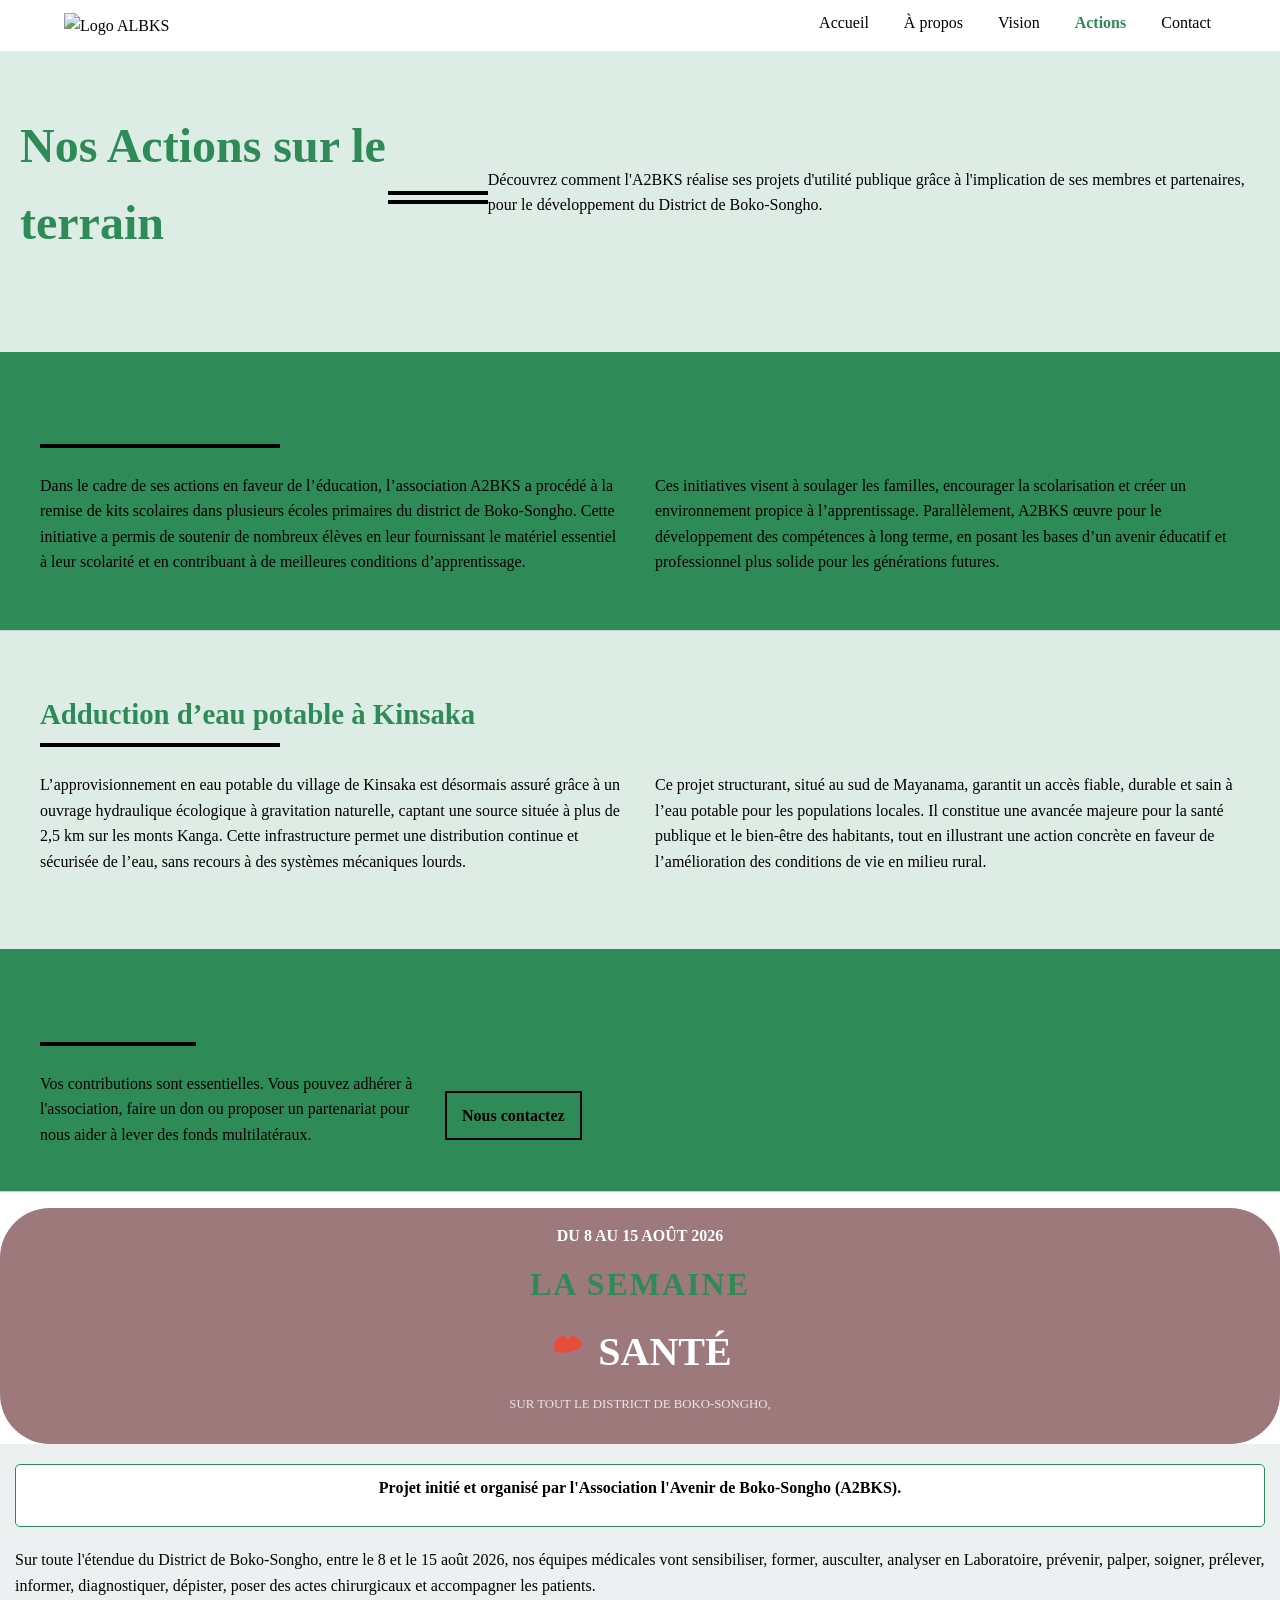
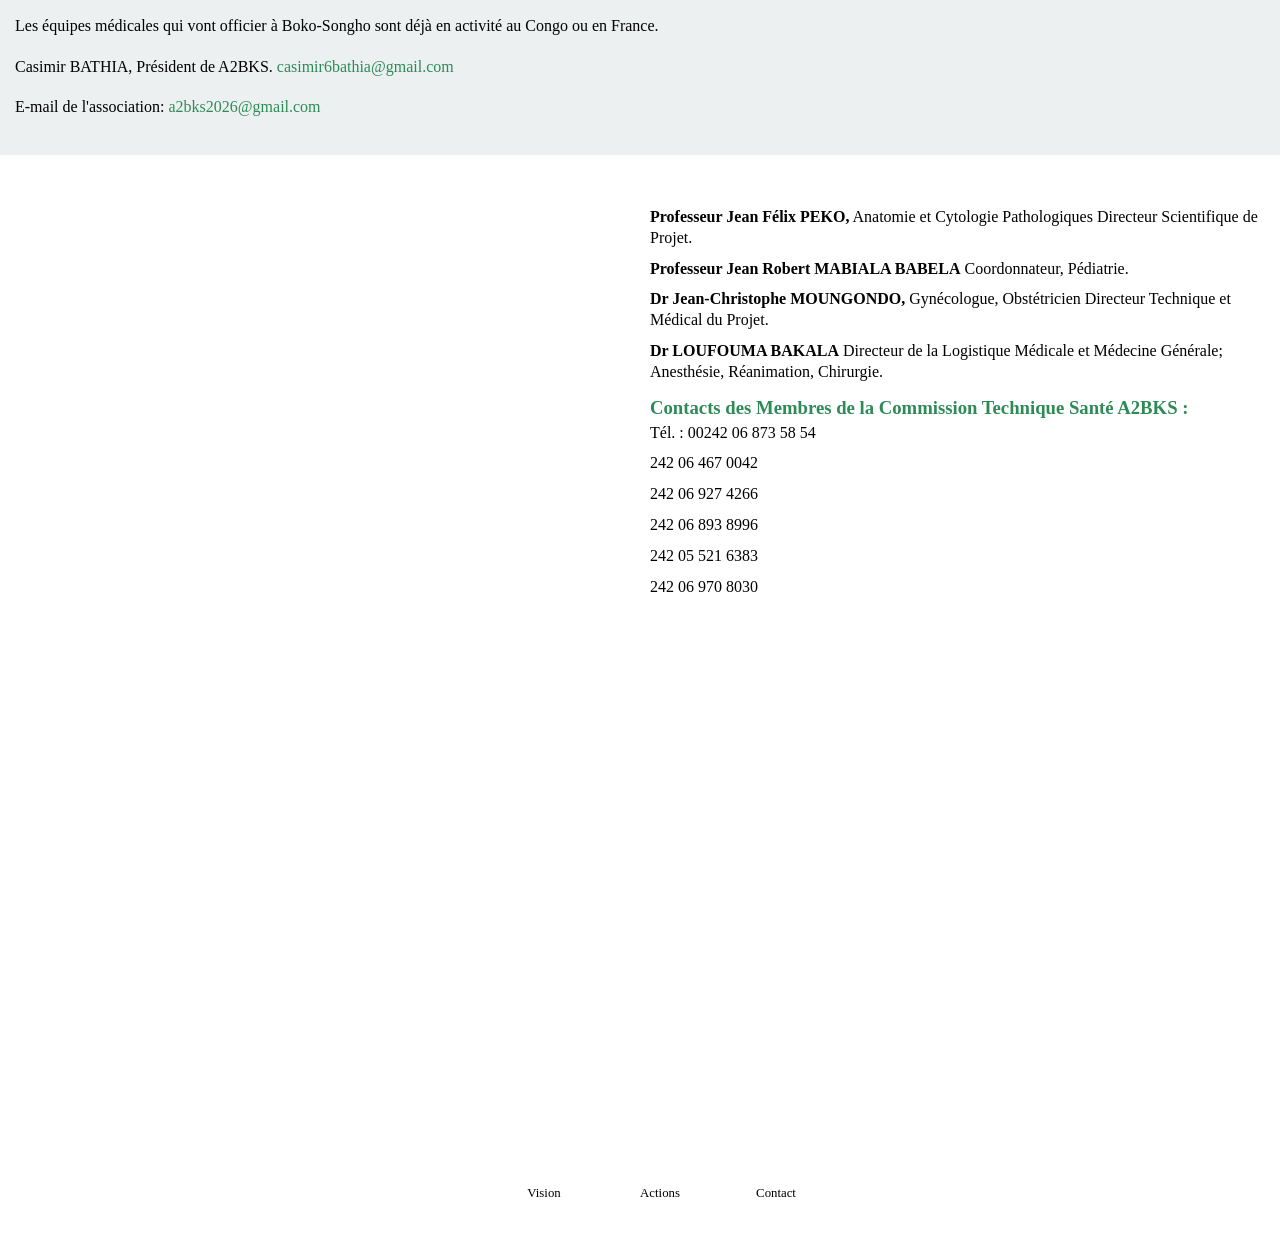
==== action.html @ 1922b2af "Add files via upload" ====
<!DOCTYPE html>
<html lang="fr">
<head>
    <meta charset="UTF-8">
    <title>Bureau ALBKS en ligne</title>
    <link rel="stylesheet" href="stile.css">
    <script src="script/script.js"></script>
    <meta name="viewport" content="width=device-width, initial-scale=1.0">
   
</head>
<body class="body2">

<header>
    <div class="logo">
        <img src="image/logo-albks.png" alt="Logo ALBKS">
    </div>

    <!-- Bouton Burger (visible uniquement sur mobile) -->
    <div class="burger" id="burger">
        <span></span>
        <span></span>
        <span></span>
    </div>

<nav id="nav-menu">
    <ul>
        <li><a href="index.html" >Accueil</a></li>
        <li><a href="apropos.html">À propos</a></li>
        <li><a href="vision.html">Vision</a></li>
        <li  class="current"><a href="action.html">Actions</a></li>
        <li><a href="contact.html">Contact</a></li>
    </ul>
</nav>
</header>















<main>
    <!-- Section d'introduction -->
    <section class="action-page-intro">
        <div class="intro-banner-yellow">
            <div class="banner-content">
                <h1>Nos Actions sur le terrain</h1>
                <div class="intro-design-lines">
                    <div class="line-top-intro"></div>
                    <div class="line-bottom-intro"></div>
                </div>
                <p>Découvrez comment l'A2BKS réalise ses projets d'utilité publique grâce à l'implication de ses membres et partenaires, pour le développement du District de Boko-Songho.</p>
            </div>
        </div>
    </section>

    <!-- Sections Thématiques -->
    <section class="action-section-bg-yellow">
        <div class="content-layout">
            <div class="main-text-area">
                <h3>Éducation & Soutien scolaire<span class="title-underline"></span></h3>
                <p>Dans le cadre de ses actions en faveur de l’éducation, l’association A2BKS a procédé à la remise de kits scolaires dans plusieurs écoles primaires du district de Boko-Songho. Cette initiative a permis de soutenir de nombreux élèves en leur fournissant le matériel essentiel à leur scolarité et en contribuant à de meilleures conditions d’apprentissage.</p>
                <p>Ces initiatives visent à soulager les familles, encourager la scolarisation et créer un environnement propice à l’apprentissage. Parallèlement, A2BKS œuvre pour le développement des compétences à long terme, en posant les bases d’un avenir éducatif et professionnel plus solide pour les générations futures.</p>
            </div>

        </div>
    </section>
    
    <section class="action-section-bg-yellow1">
        <div class="content-layout">
            <div class="main-text-area">
                <h3>Adduction d’eau potable à Kinsaka<span class="title-underline"></span></h3>
                <p>L’approvisionnement en eau potable du village de Kinsaka est désormais assuré grâce à un ouvrage hydraulique écologique à gravitation naturelle, captant une source située à plus de 2,5 km sur les monts Kanga. Cette infrastructure permet une distribution continue et sécurisée de l’eau, sans recours à des systèmes mécaniques lourds.</p>
                <p>Ce projet structurant, situé au sud de Mayanama, garantit un accès fiable, durable et sain à l’eau potable pour les populations locales. Il constitue une avancée majeure pour la santé publique et le bien-être des habitants, tout en illustrant une action concrète en faveur de l’amélioration des conditions de vie en milieu rural.</p>
            </div>

        </div>
    </section>

    <!-- Section Appel à l'action -->
    <section class="action-section-bg-yellow call-to-action-section">
        <div class="content-layout">
            <div class="main-text-area">
                <h3>Contribuez à la Renaissance de Boko-Songho<span class="title-underline"></span></h3>
                <p>Vos contributions sont essentielles. Vous pouvez adhérer à l'association, faire un don ou proposer un partenariat pour nous aider à lever des fonds multilatéraux.</p>
                <a href="contact.html" class="action-button">Nous contactez</a>
            </div>
            <div class="aside_visuals">
                <!-- Espace visuel vide ou une image d'appel -->
            </div>
        </div>
    </section>

</main>




<div class="flyer-header">
    <div class="header-date">DU 8 AU 15 AOÛT 2026</div>
    <h1>LA SEMAINE</h1>
    <div class="title-wrapper">
        <svg viewBox="0 0 100 100" class="heart-icon">
            <!-- Simple SVG pour le cœur rouge stylisé -->
            <path d="M50,20 Q60,0 80,20 T50,50 T20,20 Q40,0 50,20Z" fill="#e74c3c""")/>>
        </svg>
        <span>SANTÉ</span>
    </div>
    <p class="subtitle">SUR TOUT LE DISTRICT DE BOKO-SONGHO,</p>
</div>

    <section class="flyer-intro">
        <div class="intro-box">
            <p><strong>Projet initié et organisé par l'Association l'Avenir de Boko-Songho (A2BKS).</strong></p>
        </div>
        <p>Sur toute l'étendue du District de Boko-Songho, entre le 8 et le 15 août 2026, nos équipes médicales vont sensibiliser, former, ausculter, analyser en Laboratoire, prévenir, palper, soigner, prélever, informer, diagnostiquer, dépister, poser des actes chirurgicaux et accompagner les patients.</p>
        <p>Les équipes médicales qui vont officier à Boko-Songho sont déjà en activité au Congo ou en France.</p>
        <p>Casimir BATHIA, Président de A2BKS. <a href="mailto:casimir6bathia@gmail.com">casimir6bathia@gmail.com</a></p>
        <p>E-mail de l'association: <a href="mailto:a2bks2026@gmail.com">a2bks2026@gmail.com</a></p>
    </section>

    <div class="flyer-grid">
        <div class="flyer-image-placeholder">
             <!-- Placeholder pour l'image rocheuse, vous pouvez la remplacer par une balise <img> -->
             <div class="placeholder-text">Image de la roche ici</div>
        </div>
        <div class="flyer-doctors">
            <p><strong>Professeur Jean Félix PEKO,</strong> Anatomie et Cytologie Pathologiques Directeur Scientifique de Projet.</p>
            <p><strong>Professeur Jean Robert MABIALA BABELA</strong> Coordonnateur, Pédiatrie.</p>
            <p><strong>Dr Jean-Christophe MOUNGONDO,</strong> Gynécologue, Obstétricien Directeur Technique et Médical du Projet.</p>
            <p><strong>Dr LOUFOUMA BAKALA</strong> Directeur de la Logistique Médicale et Médecine Générale; Anesthésie, Réanimation, Chirurgie.</p>
                    <h3>Contacts des Membres de la Commission Technique Santé A2BKS :</h3>
            <p>Tél. : 00242 06 873 58 54</p>
                    <p>242 06 467 0042</p>
        <p>242 06 927 4266</p>
        <p>242 06 893 8996</p>
        <p>242 05 521 6383</p>
        <p>242 06 970 8030</p>
        </div>
    </div>
</div>




















<iframe src="https://www.google.com/maps/embed?pb=!1m18!1m12!1m3!1d15911.358581030154!2d13.611652710837681!3d-4.440932578233484!2m3!1f0!2f0!3f0!3m2!1i1024!2i768!4f13.1!3m3!1m2!1s0x1a687744e4db394d%3A0x6f76a00366ef17f6!2sBoko%20Songo%2C%20R%C3%A9publique%20du%20Congo!5e0!3m2!1sfr!2sit!4v1770141237215!5m2!1sfr!2sit"  style="border:0;" allowfullscreen="" loading="lazy" referrerpolicy="no-referrer-when-downgrade"></iframe>

















    <footer>
        <nav>
            <ul>
        <li><a href="vision.html">Vision</a></li>
        <li><a href="action.html">Actions</a></li>
        <li><a href="contact.html">Contact</a></li>
            </ul>
        </nav>
    </footer>

</body>
</html>
---- stile.css ----
/* ===== COULEURS (VERT DU LOGO) ===== */
        :root {
            --vert-principal: #2e8b57;   /* vert logo */
            --blanc: #ffffff;
            --noir: #000000;
            --rouge:#f00c00;
            --rouge-foncé: #be1f37e5;
        }

        ::selection {
         background-color: var(--vert-principal);
         color: #fff;
          }

        * {
            margin: 0;
            padding: 0;
            box-sizing: border-box;
        }

        body {
            font-family: Arial, Helvetica, sans-serif;
            background-color: var(--blanc);
            color: var(--blanc);
        }

        /* ===== HEADER / MENU ===== */
        header {
            position: fixed;
            top: 0;
            left: 0;
            width: 100%;
            background-color: var(--blanc);
            color: var(--noir);
            display: flex;
            align-items: center;
            justify-content: space-between;
            padding: 15px 50px;
            z-index: 1000;
        }

        .logo img {
            height: 45px;
            width: auto;
        }

/* Styles de base pour le bureau (Desktop) */
#nav-menu ul {
    list-style-type: none; /* Retire les puces des listes */
    margin: 0;
    padding: 0;
    display: flex; /* Aligne les éléments li horizontalement */
    gap: 5px; /* Ajoute un espace entre les liens */
    align-items: center;
}

#nav-menu ul li a {
    text-decoration: none;
    color: black;
    padding: 5px 5px;
    transition: color 0.3s;
}
     


/* Style pour la classe active/current */
#nav-menu ul .current a,
#nav-menu ul li a:hover {
   color: var(--vert-principal);
   font-weight: bold;

}




        /* ===== HERO ===== */
        .hero {
            height: 100vh;
            background:
                linear-gradient(rgba(0,0,0,0.55), rgba(0,0,0,0.55)),
                url("image/cover.png") center/cover no-repeat;
            display: flex;
            align-items: center;
            padding-left: 80px;
        }

        .hero-content {
            max-width: 700px;
        }

        .decor-line {
            width: 60px;
            height: 6px;
            background-color: var(--vert-principal);
            margin-bottom: 20px;
        }

        .hero h1 {
            color: #fff;
            font-size: 52px;
            margin-bottom: 20px;
        }

        .hero p {
            color: #fff;
            font-size: 20px;
            line-height: 1.6;
            margin-bottom: 30px;
        }

        .hero a {
            display: inline-flex;
            align-items: center;
            gap: 10px;
            color: var(--blanc);
            font-weight: bold;
            text-decoration: none;
            font-size: 18px;
        }

        .hero a span {
            display: inline-block;
            width: 30px;
            height: 4px;
            background-color: var(--vert-principal);
        }






                .highlight-yellow {
            color: #fff; /* Le jaune vif */
                 text-shadow:
  5px 5px 0 #2e8b57,
   2px 2px 0 #2e8b57;

        }

        .section-container {
            padding: 40px 20px;
            background-color: #e9e6e6;
            margin: 0 auto;
            width: 100%;
        }

        .section-title {
            font-size: 1.5em;
            font-weight: bold;
            margin-bottom: 30px;
        }

        /* Conteneur principal des cartes (Flexbox) */
        .cards-container {
            display: flex;
            justify-content: space-between;
            gap: 10px; /* Espace entre les cartes */
            flex-wrap: wrap; /* Permet le passage à la ligne sur petits écrans */
        }

        /* Style d'une carte individuelle */
        .card {
            background-color: #000; /* Fond noir pour les cartes */
            padding: 20px;
            flex-basis: calc(20% - 10px); /* 5 cartes par ligne, avec de l'espace */
            box-sizing: border-box; /* S'assure que le padding n'ajoute pas de largeur */
            display: flex;
            flex-direction: column;
            height: 23em;
            justify-content: space-between;
        }

        .card-header {
            margin-bottom: 20px;
        }

        /* Lignes de couleur en haut de chaque carte */
        .color-line {
            height: 4px;
            width: 50px;
            margin-bottom: 10px;
        }
        .line-green { background-color: #92D050; } /* Vert */
        .line-blue { background-color: #f00c00; } /* Bleu clair */
        .line-yellow { background-color: #FFEB00; } /* Jaune */

        .card-title {
            font-weight: bold;
            font-size: 1.1em;
            margin: 0;
        }

        .card-icon {
            height: 8em; /* Taille des icônes */
            width: auto;
            margin: 20px 0;
            /* Les icônes sont blanches sur fond noir */
           /* filter: invert(100%); */
        }

        .card-description {
            font-size: 0.9em;
            color: #ccc;
        }

        .card:hover,.card:hover .card-description{
background-color: #fff;
color:#000;
        }

     
        /* Styles spécifiques pour le grand titre jaune si vous voulez l'ajouter */
        .highlight-yellow-text {
            color: var(--vert-principal);
            font-size: 2em;
            font-weight: bold;
            display: block;
            margin-top: 10px;
        }

       

        /* Style de base pour ordinateur */
header {
    display: flex;
    justify-content: space-between;
    align-items: center;
    padding: 10px 5%;
}

nav a { margin-left: 20px; text-decoration: none; color: black; }

.burger { display: none; cursor: pointer; flex-direction: column; gap: 5px; }
.burger span { width: 30px; height: 3px; background: black; transition: 0.3s; }

/* Animation des barres du burger */
.burger.open span:nth-child(1) {
    transform: rotate(45deg) translate(5px, 5px);
}
.burger.open span:nth-child(2) {
    opacity: 0; /* Cache la barre du milieu */
}
.burger.open span:nth-child(3) {
    transform: rotate(-45deg) translate(7px, -6px);
}


.bandeau-container {
    display: flex;
    /* Les blocs s'empilent verticalement sur mobile */
    flex-direction: row; 
    width: 100%;
    min-height: 450px;
    color: white;
}

.bandeau-item {
    flex: 1; 
    background-size: cover;
    background-position: center;
    padding: 20px;
    display: flex;
    align-items: flex-end; /* Aligne le contenu en bas */
    position: relative;
    overflow: hidden;
}

/* --- Remplacez ces URLs par vos chemins d'images réels --- */
.item-1 { background-image: url('image/plomb.png'); }
.item-2 { background-image: url('image/bois.png'); }
.item-3 { background-image: url('image/domaine.png'); }

/* Superposition sombre pour améliorer le contraste du texte (comme dans l'image) */


.bandeau-item::after {
    content: "";
    position: absolute;
    bottom: 0;
    left: 0;
    width: 100%;
    height: 60%; /* Hauteur de la zone d'ombre (ajustez selon vos titres) */
    
    /* Dégradé du transparent vers le noir total */
    background: linear-gradient(to bottom, 
        transparent 0%, 
        rgba(0, 0, 0, 0.7) 40%, 
        black 100%
    );
    pointer-events: none; /* Permet de cliquer à travers l'ombre si besoin */
    z-index: 1; /* Place l'ombre au-dessus de l'image */
}

.content {
    position: relative; /* S'assure que le contenu est au-dessus de la superposition */
    z-index: 2;
    width: 100%;
}



.bandeau-item h2 {
    font-size: 1.5em;
    margin: 0;
    text-transform: uppercase;
    font-weight: normal;
}

/* Les lignes de couleur */
.separateur {
    display: block;
    width: 40px;
    height: 5px;
    margin-bottom: 15px;
}
.couleur-jaune { background-color: var(--rouge); } /* Or */
.couleur-verte { background-color: var(--vert-principal); } /* Vert vif */
.couleur-bleue { background-color:var(--noir); } /* Bleu vif */

/* Le texte fantôme "Place Publique" */
.background-text {
    position: absolute;
    top: -20px; /* Ajustez la position */
    left: 0;
    font-size: 5em; 
    font-weight: bold;
    color: rgba(255, 255, 255, 0.1); /* Très transparent */
    pointer-events: none; /* Ignore les clics */
    text-transform: uppercase;
}





/* Variables pour la couleur */
:root {
    --couleur-primaire: #2e8b57; /* Le vert forêt demandé */
    --couleur-texte-sombre: #333;
    --couleur-meta: #666;
}


.container-articles {
    display: flex;
    justify-content: center;
    gap: 30px;
    padding: 20px;
    max-width: 1200px;
    margin: 0 auto;
}

/* Style de l'article principal (gauche) */
.article-principal {
    flex: 1; /* Prend 1/3 de la largeur */
    background-color: var(--couleur-primaire);
    color: white;
    padding: 40px;
    display: flex;
    flex-direction: column;
}

.article-principal p {
margin-top: 1em;
margin-bottom: 1em;
}

.article-principal h1 {
    color: white;
    margin-top: 0;
    margin-bottom: 1em;
    font-size: 1.7em;
    text-decoration: none; /* Comme dans l'image */
}

.article-principal .meta {
    color: white;
    padding-bottom: 10px;
    border-bottom: 2px solid white; /* La ligne blanche sous la date */
}

.tag-publication {
    text-transform: uppercase;
    font-weight: bold;
    margin-bottom: 10px;
}

.btn:hover {
  color: #821813;
  background-color: #1e5d397a;
  box-shadow:
1px 1px 1px #666,
 1px 1px 1px #666,
1px  1px 1px #666,
 1px  1px 1px #666;
}


.btn {
  display: inline-block;
  padding: 1em 1.5em;
  background-color: var(--vert-principal);
  color: white;
  text-decoration: none;
  border-radius: 1em;
  font-weight: bold;
  margin-top: 1.2em;
  transition: background 0.3s ease;
}

.btn-lire-suite {
    background-color: #821813;
    color: white;
    padding: 10px 20px;
    text-decoration: none;
    align-self: flex-start; /* Aligne le bouton en bas à gauche */
    margin-top: auto; /* Pousse le bouton vers le bas */
}

/* Style des articles secondaires (droite) */
.liste-secondaire {
    flex: 1; /* Prend 1/3 de la largeur */
}

.article-secondaire {
    padding-bottom: 20px;
    margin-bottom: 20px;
    border-bottom: 1px solid #eee;
}

.article-secondaire h2 {
    font-size: 1.1em;
    cursor: pointer;
    text-decoration: underline;
    color: var(--couleur-texte-sombre);
}

/* Le style des tags details (date/source) pour la partie droite */
.article-secondaire .meta {
    font-size: 0.8em;
    color: var(--couleur-meta);
    margin-top: 5px;
    margin-left: 6em;
    display: flex;
    align-items: center;
}

.article-secondaire .meta::before {
    content: '';
    display: inline-block;
    width: 30px;
    height: 3px;
    background-color: var(--couleur-primaire); /* La ligne verte devant le texte */
    margin-right: 10px;
}



.footer-logo img{
    height: 7em;
    width: 7em;
}


.hero-bandeau {
    /* Remplacez 'URL_DE_VOTRE_IMAGE.jpg' par le chemin de votre image */
    background-image: url('image/avenir.png') ;
    background-size: cover;
    background-position: center;
    background-color: black; /* Couleur de secours si l'image ne charge pas */
    height: 30em; /* Ajustez la hauteur selon vos besoins */
    display: flex;
    align-items: center;
    position: relative;
    padding: 20px;
}

/* Superposition sombre pour améliorer la lisibilité du texte */
.hero-bandeau::before {
    content: '';
    position: absolute;
    top: 0;
    left: 0;
    right: 0;
    bottom: 0;
    background: rgba(0, 0, 0, 0.825); /* 60% d'opacité noire */
    z-index: 1;
}

.contenu-principal {
    position: relative; /* S'assure que le contenu est au-dessus de la superposition */
    z-index: 2;
    color: white;
    max-width: 600px; /* Limite la largeur du texte pour la lisibilité */
}

.bloc-titre {
    display: flex;
    align-items: center;
    margin-bottom: 20px;
}

/* Style de la ligne jaune verticale */
.ligne-jaune {
    display: block;
    width: 6px; /* Épaisseur de la ligne */
    height: 50px; /* Hauteur de la ligne */
    background-color: var(--vert-principal);
    margin-right: 15px; /* Espace entre la ligne et le texte */
}

.textes p { margin: 0; font-size: 1.1em; }
.textes h1 { margin: 0; font-size: 2.3em; text-transform: uppercase; }

/* Style du bouton "en savoir plus" */
.btn-savoir-plus {
    display: flex;
    align-items: center;
    color: white;
    text-decoration: none;
    margin-top: 30px;
}

/* Ligne jaune horizontale pour le bouton */
.btn-savoir-plus .ligne-jaune {
    width: 30px;
    height: 4px;
}


.body {
    background-color: #2e8b5629; /* Couleur de fond pâle similaire à l'image */
}

.form-container {
    display: flex; /* Utilisation de flexbox pour aligner les éléments sur une ligne */
    flex-wrap: wrap;
    align-items: flex-end;
    gap: 15px;
    margin-bottom: 40px;
    width: 30em;
    padding: 30px; /* Plus d'espace intérieur */
    background-color: #fff;
    /* Ombre subtile pour l'effet carte */
     box-shadow: 0.5em 0.5em 1em 1em #97666db4; /* Coins arrondis prononcés */
    border-radius: 4em; 
    margin: 8em auto; /* Centre la carte sur la page */
    text-align: center; /* Centre le titre et le texte par défaut */
}

h2 {
    color: var(--vert-principal); /* Couleur du titre */
    margin-bottom: 20px;
    border-bottom: 1px solid var(--rouge); /* Soulignement comme dans l'image */
    display: inline-block;
    padding-bottom: 5px;
    margin-left: 5em;
}

/* Applique le style aux inputs et au textarea */
input, textarea {
    width: 100%;
    padding: 12px;
    margin: 8px 0 15px 0; /* Marge en bas plus grande */
    display: inline-block;
    border: 1px solid #ccc;
    box-sizing: border-box; 
    border-radius: 5px; /* Coins légèrement arrondis pour les champs */
}

button {
    width: 100%;
    background-color: var(--vert-principal); /* Couleur violette du bouton */
    color: white;
    padding: 14px 20px;
    margin: 8px 0;
    border: none;
    cursor: pointer;
    border-radius: 5px;
    font-size: 16px;
}

button:hover {
    opacity: 0.9;
}

label {
    text-align: left;
    display: block;
    margin-bottom: 5px;
    font-weight: bold;
    color: #555;
}

































/*++++++++++ HOME +++++++++++++*/
/* BREADCRUMB */
.breadcrumb {
    font-size: 0.9em;
    color: gray;
    margin-bottom: 0.5em;
}


.moi{
    width: 30em;
    height: 25em;
    margin-bottom: -4em;
    margin-left: 7em;
}


.breadcrumb a {
  text-decoration: none;
    color: #8c07078d;
}

/* TITLE */
#titre{
    font-size: 2.5em;
    font-weight: bold;
    margin-bottom: 0.5em;
}

.bio-section span{
    font-weight: bold;
    color: var(--vert-principal);
}

.bio-section {
    font-family: 'Times New Roman', Times, serif;
    margin-top: 20px;
    font-size: 1.2em;
    line-height: 1.6;
}

.bio-section h2 {
    font-size: 20px;
    margin-bottom: 10px;
}

.bio-section ul {
    list-style-type: none;
    padding: 0;
    margin: 0 0 15px 0;
}

.bio-section ul li {
    margin-bottom: 5px;
}

.bio-section a {
    color: var(--violetfoncé);
    text-decoration: none;
}

.bio-section a:hover {
    text-decoration: underline;
}



.home_left img { 
  object-fit: cover;
  transition: 0.2s ease-out;
}

.home_left img:hover{

  transform: scale(1.01);
}


/*
.home_right {
  float: right;
  margin-top: 2em;
  padding-left: 1.5em;
  height: auto;
  
}*/







.home_containt {
    font-family: 'Times New Roman', Times, serif;
    background-color: white;
    color: black;
    display: flex;
    margin-top: 8em;
    margin-bottom: -1em;
    align-items: stretch;
}


.home_left {
    text-align: left;
     flex: 2;
    margin-left: 5em;
    margin-top: 1em;
    padding-right: 5em;
    border-right: 0.14em solid black;
}

.home_right {
    flex: 1;
    margin-top: 2em;
    padding-left: 1.5em;
   
}
.image-row {
    display: flex;       /* Aligne les éléments sur une ligne */
    gap: 20px;          /* Espace entre les images */
    width: 100%;        /* Prend toute la largeur disponible */

}

.image-item {
    flex: 1;            /* Donne la même largeur aux trois images */
margin-left: 3em;
}

.image-item img {
    border: 2px dashed var(--vert-principal);
    width: 85%;        /* L'image s'adapte à la largeur du conteneur */
    height: 21em;      /* Hauteur fixe pour l'harmonie */
    object-fit: cover;  /* Recadre l'image sans la déformer */
    border-radius: 5em; /* Optionnel : arrondit les coins */
    transition: transform 0.3s ease;
}

.image-item img:hover {
    transform: scale(1.05); /* Petit effet de zoom au survol */
}

/* Version mobile : les images s'empilent verticalement */
@media (max-width: 768px) {
    .image-row {
        flex-direction: column;
    }
}


aside {
    position: sticky;
    top: 5em;
}


.photo_tout {
   display: flex;
  justify-content: space-between;
  align-items: center;
  flex-direction: row;
  width: fit-content; 
}

.photo_gauche p {
     color: #821813;
     float: left;
     margin-top: -5em;
    font-size: 0.8em;
}



.bio-section .square-list {
  list-style-type: square;
  padding-left: 1em;
}


.bio-section .texte {
   margin-right: 3em;
}

.faq{
    margin-top: 2em;
}
.faq summary {
  cursor: pointer;
  padding: 0.5em 0;
  border-bottom: 1px solid #333;
}







.btn-acces {
  display: inline-block;
  margin-top: 1em;
  padding: 0.6em 1.2em;
  background-color:  var(--blue);
  color: white;
  text-decoration: none;
  font-weight: bold;
  border-radius: 0.3em;
  transition: background 0.3s ease;
   text-align: center;
}

.btn-acces:hover {
    color: var(--blue);
  background-color: var(--violetfoncé);
  box-shadow:
1px 1px 1px #666,
 1px 1px 1px #666,
1px  1px 1px #666,
 1px  1px 1px #666;
}


.intro {
  background: #fff;
  padding: 25px;
  margin-bottom: 40px;
  border-radius: 10px;
  box-shadow: 0 2px 6px rgba(0,0,0,0.1);
  text-align: center;
}


.flip-container {
  perspective: 1000px;
  position: relative;
  padding-left: 9.3em;
  height: 13em;

  margin: 20px 0;
}

.flip-container img {
   padding-left: 0.5em;
  width: 15em;
  height: 15em;
  position: absolute;
  top: 0;
  left: 0;
  backface-visibility: hidden;
  transition: transform 0.6s ease;

}



.flip-container .front {
  z-index: 2;
  transform: rotateY(0deg);
}

.flip-container .back {
  transform: rotateY(180deg);
}

.flip-container:hover .front {
  transform: rotateY(180deg);
}

.flip-container:hover .back {
  transform: rotateY(0deg);
  z-index: 2;
} 



.vision-hero {
  background: #2f8f46;
  color: #fff;
  padding: 100px 20px;
  text-align: center;
}

blockquote {
  margin-top: 20px;
  font-style: italic;
}






.hero-section {
    position: relative;
    /* La hauteur totale doit couvrir l'image ET l'espace blanc en dessous */
    height: 550px; 
    overflow: hidden;
}

.hero-background {
    position: absolute;
    top: 0;
    left: 0;
    width: 100%;
    height: 40em; /* Hauteur de l'image visible */
    background-image: url('image/cover.png'); 
    background-size: cover;
    background-position: center;
}

.yellow-banner {
    position: absolute;
    bottom: 0; /* Placé en bas du conteneur parent (.hero-section) */
    left: 0;
    margin-left: 2em;
    width: 66%;
    height: 50%; /* Hauteur de la zone jaune */
    background-color: var(--vert-principal); /* Un jaune vif */
    display: flex;
    margin-top: 5em;
    align-items: center;
    padding-left: 5%; /* Marge pour le texte */
}

.banner-content {
    display: flex;
    align-items: center;
    width: fit-content;
}

#titre {
    font-size: 2.5em;
    font-weight: bold;
    color: black;
    margin: 0;
    line-height: 1.2;
}

.design-lines {
    display: flex;
    flex-direction: column;
    justify-content: space-between;
    height: 3em; /* Hauteur ajustée aux lignes de texte */
    margin-left: 20px;
}

.line-top, .line-bottom {
    width: 40px;
    height: 8px; /* Épaisseur des lignes noires */
    background-color: black;
}



/* ---------------------------------------------------- */
/* Styles pour la seconde section (Vision) */
/* ---------------------------------------------------- */

.V {
    margin-top: 4em;
      padding: 20px; /* Espace autour du contenu principal */
}

.Vision {
    display: flex; /* Active Flexbox pour les colonnes gauche/droite */
    gap: 20px; /* Espace entre les colonnes */
    max-width: 1200px; /* Limite la largeur sur grands écrans */
    font-family: 'Times New Roman', Times, serif;
    margin: 0 auto; /* Centre le conteneur principal */
}

.Vision-left {
    flex: 2; /* Prend 2/3 de l'espace */
    color: #000;
    /* Styles pour faire couler le texte sur 2 colonnes comme dans l'image */
    columns: 1;
    margin-left: 3em;
    column-gap: 30px;
    margin-right: 4em;
}

/* Style du titre H3 pour qu'il s'étende sur les deux colonnes */
.Vision-left h3 {
    column-span: all;
    position: relative;
    font-size: 2em;
    margin-bottom: 25px;
}

/* La ligne noire sous le titre */
.Vision-left h3 .highlight {
    position: absolute;
    bottom: -10px; /* Positionne la ligne sous le texte du titre */
    left: 0;
    width: 20%; /* Longueur de la ligne */
    height: 4px;
    background-color: black;
}

/* Espacement des paragraphes */
.Vision-left p {
    margin-bottom: 15px;
     font-size: 1.1em;
    /* Retire les <br> superflus dans le HTML pour un meilleur contrôle CSS */
}

.Vision-right {
    flex: 1; /* Prend 1/3 de l'espace */
    /* Pas besoin de float: right; avec Flexbox */
}

.image-text {
    text-align: right;
    font-weight: bold;
    margin-bottom: 10px;
    color: #821813;
}

.conteneur {
    display: flex;
    flex-direction: column; /* Empile les divs d'images verticalement */
    gap: 10px; /* Espace entre les images */
}

.conteneur div {
    width: 100%;
    /* height: auto; ou une valeur fixe si désiré, mais auto est plus flexible */
    background-color: var(--vert-principal); /* Devrait correspondre au fond principal */
}

.conteneur img {
    width: 100%; /* S'assure que l'image remplit la div */
    display: block; /* Supprime l'espace blanc sous l'image par défaut */
}

/* Média query pour mobile : empile les sections */
@media (max-width: 768px) {
    .Vision {
        flex-direction: column;
    }
    .Vision-left {
        margin-left: 1em;
        margin-right: 1em;
        columns: 1; /* Une seule colonne sur mobile */
    }
}




.body2 {
    font-family: 'Times New Roman', Times, serif;
    margin: 0;
    color: var(--text-color);
    line-height: 1.6;
}

/* Assurez-vous que vos styles de header sont présents ici */

/* ---------------------------------------------------- */
/* Styles de la bannière Hero (Introduction) */
/* ---------------------------------------------------- */
.intro-banner-yellow {
     background-color: #2e8b5629;
    padding: 60px 20px;
    margin-top: 3em;
}

 .action-section-bg-yellow1 {
     background-color: #2e8b5629;
    padding: 60px 20px;
}

.intro-banner-yellow h1 {
    font-size: 3em;
    font-weight: 900;
    position: relative;
    margin-bottom: 20px;
}

.intro-design-lines .line-top-intro, 
.intro-design-lines .line-bottom-intro {
    background-color: black;
    height: 4px;
    width: 100px;
    margin-bottom: 5px;
}

/* ---------------------------------------------------- */
/* Styles des Sections Thématiques */
/* ---------------------------------------------------- */
.action-section-bg-yellow {
    background-color: var(--vert-principal); 
    padding: 40px 20px;
    border-bottom: 1px solid #ccc; /* Optionnel : sépare les sections */
}


.content-layout {
    display: flex;
    gap: 30px;
    max-width: 1200px;
    margin: 0 auto;
}

.main-text-area {
    flex: 2; /* Prend 2/3 de l'espace */
    columns: 2; /* Texte en deux colonnes */
    column-gap: 30px;
}

/* Titres H3 pour qu'il s'étende sur les deux colonnes */
.main-text-area h3 {
    column-span: all;
    position: relative;
    font-size: 1.8em;
    margin-bottom: 35px; /* Espace après le titre et la ligne */
}

/* La ligne noire sous le titre H3 */
.main-text-area h3 .title-underline {
    position: absolute;
    bottom: -10px; 
    left: 0;
    width: 20%; 
    height: 4px;
    background-color: black;
}

/* Espacement des paragraphes */
.main-text-area p {
    margin-bottom: 15px;
}

.aside_visuals {
    flex: 1; /* Prend 1/3 de l'espace */
}

.visuals-title {
    text-align: right;
    font-weight: bold;
    margin-bottom: 10px;
}

.image-stack-container {
    display: flex;
    flex-direction: column; 
    gap: 10px; 
}

.image-stack-container img {
    width: 50%; 
    display: block; 
    margin-left: 4em;
}

/* Style spécifique pour l'appel à l'action (le bouton) */
.action-button {
    color: black;
    text-decoration: none;
    font-weight: bold;
    border: 2px solid black;
    padding: 10px 15px;
    display: inline-block;
    margin-top: 20px;
    text-align: center;
}



















.container p{
    color: #000;
   font-size: 1.1em;
    line-height: 1.8em;
    
}




.container {
    margin: 0em 10%;
    text-align: justify;
    max-width: 900px;
    text-align: left;
    margin-left: -0.5em;
   /* margin: 0 auto;*/
}

/* Styles du formulaire */

.form-field-group {
    display: flex;
    flex-direction: column;
}

label {
    font-weight: normal;
    margin-bottom: 5px;
    color: #555;
}

input, select {
    padding: 8px 12px;
    border: 1px solid #ccc;
    border-radius: 4px;
    font-size: 14px;
    width: 150px; /* Largeur fixe pour ressembler à l'image */
}

.submit-btn {
    background-color: var(--vert-principal); /* Couleur orange de l'image */
    color: white;
    padding: 10px 20px;
    border: none;
    border-radius: 4px;
    cursor: pointer;
    font-size: 14px;
}

.submit-btn:hover {
    background-color: var(--vert-principal);
}




iframe {
    width:70%;
     height: 30em;
     margin-left: 5em;
}





footer {
    height: 5em;
    margin-top: 1em;
    color: #000000;
    text-align: center;
    background-color: #fff;
}

footer ul {
    margin: 0;
    padding: 1em;
}

footer ul li {
    display: inline-block;
    width: 7em;
}

footer ul li a {
    color: #000000;
    display: inline-block;
    width: 100%;
    color: var(--colorA);
    font-size: 0.8em;
    font-weight: lighter;
    text-decoration: none;
}

footer nav ul li a:hover {
    text-decoration: underline;
}












:root {
    --vert-principal: #2e8b57; /* Couleur principale verte */
    --rouge-coeur: #e74c3c;
    --fond-clair: #ecf0f1;
}

.flyer-container {
    max-width: 600px;
    margin: 40px auto;
    background-color: white;
    padding: 20px;
    font-family: Arial, sans-serif;
    border-radius: 8px;
    box-shadow: 0 4px 15px rgba(0,0,0,0.1);
}

.flyer-header {
    background-color: #5f22259a;
    color: white;
    padding: 15px;
    text-align: center;
    margin-top: 1em;
    border-radius: 50px 50px 50px 50px;
}

.merci {
    background-color: #225f579a;
    color: white;
    padding: 15px;
    text-align: center;
    margin-top: 15%;
      box-shadow:
1px 5px 1px #666,
 1px 1px 3px #666,
1px  5px 1px #666,
 3px  1px 1px #666;
    border-radius: 50px 50px 50px 50px;
}

.header-date {
    font-weight: bold;
    margin-bottom: 10px;
}

.flyer-header h1 {
    margin: 0;
    font-size: 2em;
    text-transform: uppercase;
    letter-spacing: 2px;
}

.title-wrapper {
    display: flex;
    align-items: center;
    justify-content: center;
    font-size: 2.5em;
    font-weight: bold;
}

.heart-icon {
    width: 40px;
    height: 40px;
    margin-right: 10px;
    vertical-align: middle;
}

.subtitle {
    margin-top: 10px;
    font-size: 0.8em;
    opacity: 0.8;
}

.flyer-intro {
    padding: 20px 15px;
    background-color: var(--fond-clair);
}

.flyer-intro p a{
text-decoration: none;
color: var(--vert-principal);
}

.flyer-intro p a:hover{
color: var(--rouge-foncé);
}

.intro-box {
    border: 1px solid var(--vert-principal);
    background-color: white;
    padding: 10px;
    text-align: center;
    margin-bottom: 20px;
    border-radius: 5px;
}

.flyer-grid {
    margin-top: 2em;
    display: grid;
    grid-template-columns: 1fr 1fr; /* Deux colonnes égales */
    gap: 20px;
    padding: 20px 15px;
    margin-bottom: 2em;
}



.flyer-image-placeholder {
   height: 25em;
   width: 20em;
   margin-left: 7em;
    /* Remplacez le dégradé par votre URL d'image */
    background-image: url('image/affice.png'); 
    background-size: cover;
    background-position: center;

}


.placeholder-text {
    color: rgba(255, 255, 255, 0.5);
    font-size: 0.9em;
}

.flyer-doctors p {
    font-size: 1em;
    margin-bottom: 10px;
    line-height: 1.3;
}

.flyer-footer {
    background-color: var(--vert-principal);
    color: white;
    padding: 20px 15px;
    border-radius: 0 0 5px 5px;
}

.flyer-footer h3 {
    margin-top: 0;
    font-size: 1.1em;
}

.flyer-footer p {
    margin: 5px 0 0 10px;
    font-weight: bold;
}





h1, h2, h3 {
    color:var(--vert-principal);
}

h1 {
    padding-bottom: 10px;
    margin-bottom: 1.4em;
}

h2 {
    margin-left: 0em;
    margin-top: 25px;
    color: var(--vert-principal);
}

p {
    margin-bottom: 15px;
}

ul {
    list-style-type: disc;
    margin-left: 20px;
}

li {
    margin-bottom: 5px;
}

.contact-info {
    background-color: #e9ecef;
    padding: 15px;
    border-radius: 5px;
    margin-top: 30px;
}

.contact-info p a {
    text-decoration: none;
    color: var(--rouge-foncé);
}

.contact-info p a:hover {
    text-decoration: none;
    color: var(--vert-principal);
}

/* Styles spécifiques pour les balises details/summary */
details {
    background-color: #f9f9f9;
    border: 1px solid #ddd;
    padding: 10px;
    margin-bottom: 10px;
    border-radius: 5px;
    cursor: pointer;
}

summary {
    font-weight: bold;
    color: var(--vert-principal);
    outline: none;
}

details p {
    margin-top: 10px;
    padding-left: 15px;
    border-left: 3px solid var(--vert-principal);
}

/* Change la couleur de fond quand details est ouvert */
details[open] {
    background-color: #e6f2ff;
}



#statut-legal {
    padding: 20px;
    margin: 20px 0;

}
#statut-legal h2{
    font-size: 3em;
               color: var(--vert-principal); /* Le jaune vif */
                 text-shadow:
  5px 5px 0 #821813,
   2px 2px 0 #821813;

        
}

#statut-legal p {
color:  #000;
}


#statut-legal img {
height: 25em;
width: 24em;
}


.recipisse-image {
    max-width: 100%;
    height: auto;
    border: 1px solid #ddd;
    border-radius: 5px;
    margin-bottom: 15px;
}

.recipisse-info {
    background-color: #f9f9f9;
    border: 1px solid #ddd;
    padding: 15px;
    border-radius: 5px;
    margin-bottom: 15px;
}

.recipisse-info h3 {
    margin-top: 0;
    font-size: 1.5em;
    margin-bottom: 1em;
    color: var(--vert-principal);
}

/* Style pour les nouveaux blocs de détails */
.detail-item {
    margin-bottom: 8px;
    padding-left: 10px; /* Ajoute un léger retrait visuel */
color: #000;
}


.recipisse-info blockquote{
margin-left: 1em;
color: #000;
margin-top: 4em;
}





.membre_un {
    background-color: #f9f9f9;
    border: 1px solid #ddd;
    padding: 15px;
    border-radius: 5px;
    margin-bottom: 15px;
    display: flex;
    flex-direction: row; /* Aligne les enfants horizontalement */
    gap: 10px; /* Espace entre les éléments */ 
}

.membre_un img{
    width: 5em;
}



/* Version Mobile (colonne unique) */
@media (max-width: 500px) {
    .flyer-grid {
        grid-template-columns: 1fr;
    }
}

/* --- VERSION MOBILE --- */
@media (max-width: 768px) {
    
    #statut-legal {
        padding: 10px;
        text-align: center; /* Centre le texte pour un meilleur look mobile */
    }

    #statut-legal h2 {
        font-size: 1.8em; /* Réduit le titre géant sur mobile */
        text-shadow: 2px 2px 0 #821813; /* Ombre plus discrète */
    }

    /* Aligne l'image et le texte verticalement */
    .membre_un {
        display: flex;
        flex-direction: column;
        align-items: center;
    }

    #statut-legal img {
        width: 100%;      /* L'image prend toute la largeur disponible */
        height: auto;     /* Garde les proportions */
        max-width: 300px; /* Évite qu'elle ne soit trop immense */
        margin-bottom: 20px;
    }

    .recipisse-info {
        padding: 10px;
        text-align: left; /* Garde les détails lisibles à gauche */
    }

    .recipisse-info h3 {
        font-size: 1.2em;
    }

    .recipisse-info blockquote {
        margin-left: 0;
        margin-top: 1.5em;
        font-size: 0.9em;
        border-left: 3px solid var(--vert-principal);
        padding-left: 10px;
    }

    .textes h1 { margin: 0; font-size: 1.8em; text-transform: uppercase; }

    .article-secondaire .meta {
    font-size: 0.8em;
    color: var(--couleur-meta);
    margin-top: 5px;
    display: flex;
    margin-left: 7em;
    align-items: center;
}
.liste-secondaire {
    flex: 1; /* Prend 1/3 de la largeur */
    margin-left: -5em;
}

    .banner-content h1, .main-text-area h3{
        font-size: 1.5em;
    }
    .content-layout {
        flex-direction: column;
    }
    .main-text-area {
        columns: 1; /* Une seule colonne sur mobile */
    }
    
  .home_containt {
    flex-direction: column;
    align-items: center;
    padding: 0;
    margin-top: -1em;
  }
  .bio-section h2{
     border-bottom: 1px solid #fff;
  }

  .home_left {
    margin: 0;
    margin-left: 2em;
    margin-right: -1em;
    padding: 1em;
    border: none;
  }

  .home_right {
    margin-top: 2em;
    padding: 1em;
  }


.breadcrumb {
  padding-left: 1em;
}


.bio-section h2, .bio-section li{
  padding-left: 0em;
}

 .texte p, .faq summary, .faq p {
  padding-left: 1em;
}

.line {
  border-bottom: 1px solid #fff;

}

  #titre{
    padding-left: 1em;
    font-size: 1.8em;
}

  .moi {
    width: 90%;
    height: auto;
   padding-left: 2.2em; 
  }

  .bio-section {
    font-size: 1em;
    padding: 0 1em;
  }

  .photo_tout {
    flex-direction: column;
    align-items: flex-start;
    gap: 0.5em;
  }

  .photo_gauche {
    margin-left: 2em;
  }


        .hero-bandeau {
        height: auto;
        min-height: 400px;
    }
    .contenu-principal {
        padding: 20px 10px;
    }
        .bandeau-container {
        flex-direction: column; 
    }
    .bandeau-item {
        /* Hauteur fixe pour chaque bloc sur mobile */
        min-height: 180px; 
    }
    .background-text {
        font-size: 3em; /* Texte fantôme plus petit sur mobile */
    }
        .container-articles {
        flex-direction: column;
    }
    .article-principal {
        padding: 20px;
    }
        .bandeau-container {
        /* Les blocs s'empilent verticalement */
        flex-direction: column; 
    }
    .bandeau-item {
        /* Hauteur fixe pour chaque bloc sur mobile */
        min-height: 200px; 
    }

            .footer-nav {
                flex-direction: column;
                gap: 20px;
            }
            .footer-logo img {
                height: 5em;
                width: 5em;
            }
            .footer-logo {
            margin-left: auto; /* <--- Ajoutez cette ligne pour le pousser à droite */
           
        }
               .cards-container {
                flex-direction: column; /* Les cartes s'empilent verticalement */
            }
            .card {
                flex-basis: 100%;
                margin-bottom: 10px;
            }
               .card-icon {
            height: 9em; /* Taille des icônes */
            width: auto;
            margin: 20px 0;
            /* Les icônes sont blanches sur fond noir */
           /* filter: invert(100%); */
        }
            header {
                flex-direction: column;
                align-items: flex-start;
            }

            #nav-menu {
                margin-top: 10px;
            }

            .hero {
                padding-left: 30px;
            }

            .hero h1 {
                font-size: 36px;
            }

                #nav-menu ul {
        flex-direction: column; /* Empile les li verticalement sur mobile */
        align-items: flex-start;
        width: 100%;
    }

    #nav-menu.active ul {
         /* Assurez-vous que l'UL s'affiche quand la NAV est active */
         display: flex;
    }
    
    #nav-menu ul li a {
        padding: 15px; /* Augmente la zone de clic */
        width: 100%;
        border-bottom: 1px solid #eee;
    }

    nav {
        position: fixed;
        left: -100%; /* Caché à gauche */
        top: 0;
        flex-direction: column;
        background: #fff;
        width: 250px;
        height: 100vh;
        padding-top: 80px;
        transition: 0.4s;
        box-shadow: 2px 0 5px rgba(0,0,0,0.2);
        z-index: 100;
    }
   header {
        display: flex !important; /* Force le mode Flex */
        flex-direction: row !important; /* Force l'alignement horizontal */
        justify-content: space-between !important; /* Écarte les éléments */
        align-items: center;
        width: 100vw; /* Utilise toute la largeur de la vue */
        max-width: 100%;
        padding: 10px 20px;
        box-sizing: border-box; /* Évite que le padding ne fasse déborder l'écran */
        position: relative;
    }

    .logo {
        display: block;
    }

    .burger {
        display: flex !important; /* Force l'affichage du burger */
        z-index: 101; /* Doit être au-dessus de tout */
    }

    nav.active { left: 0; } /* On l'affiche quand la classe active est là */

    nav a { padding: 15px; display: block; border-bottom: 1px solid #eee; }
}
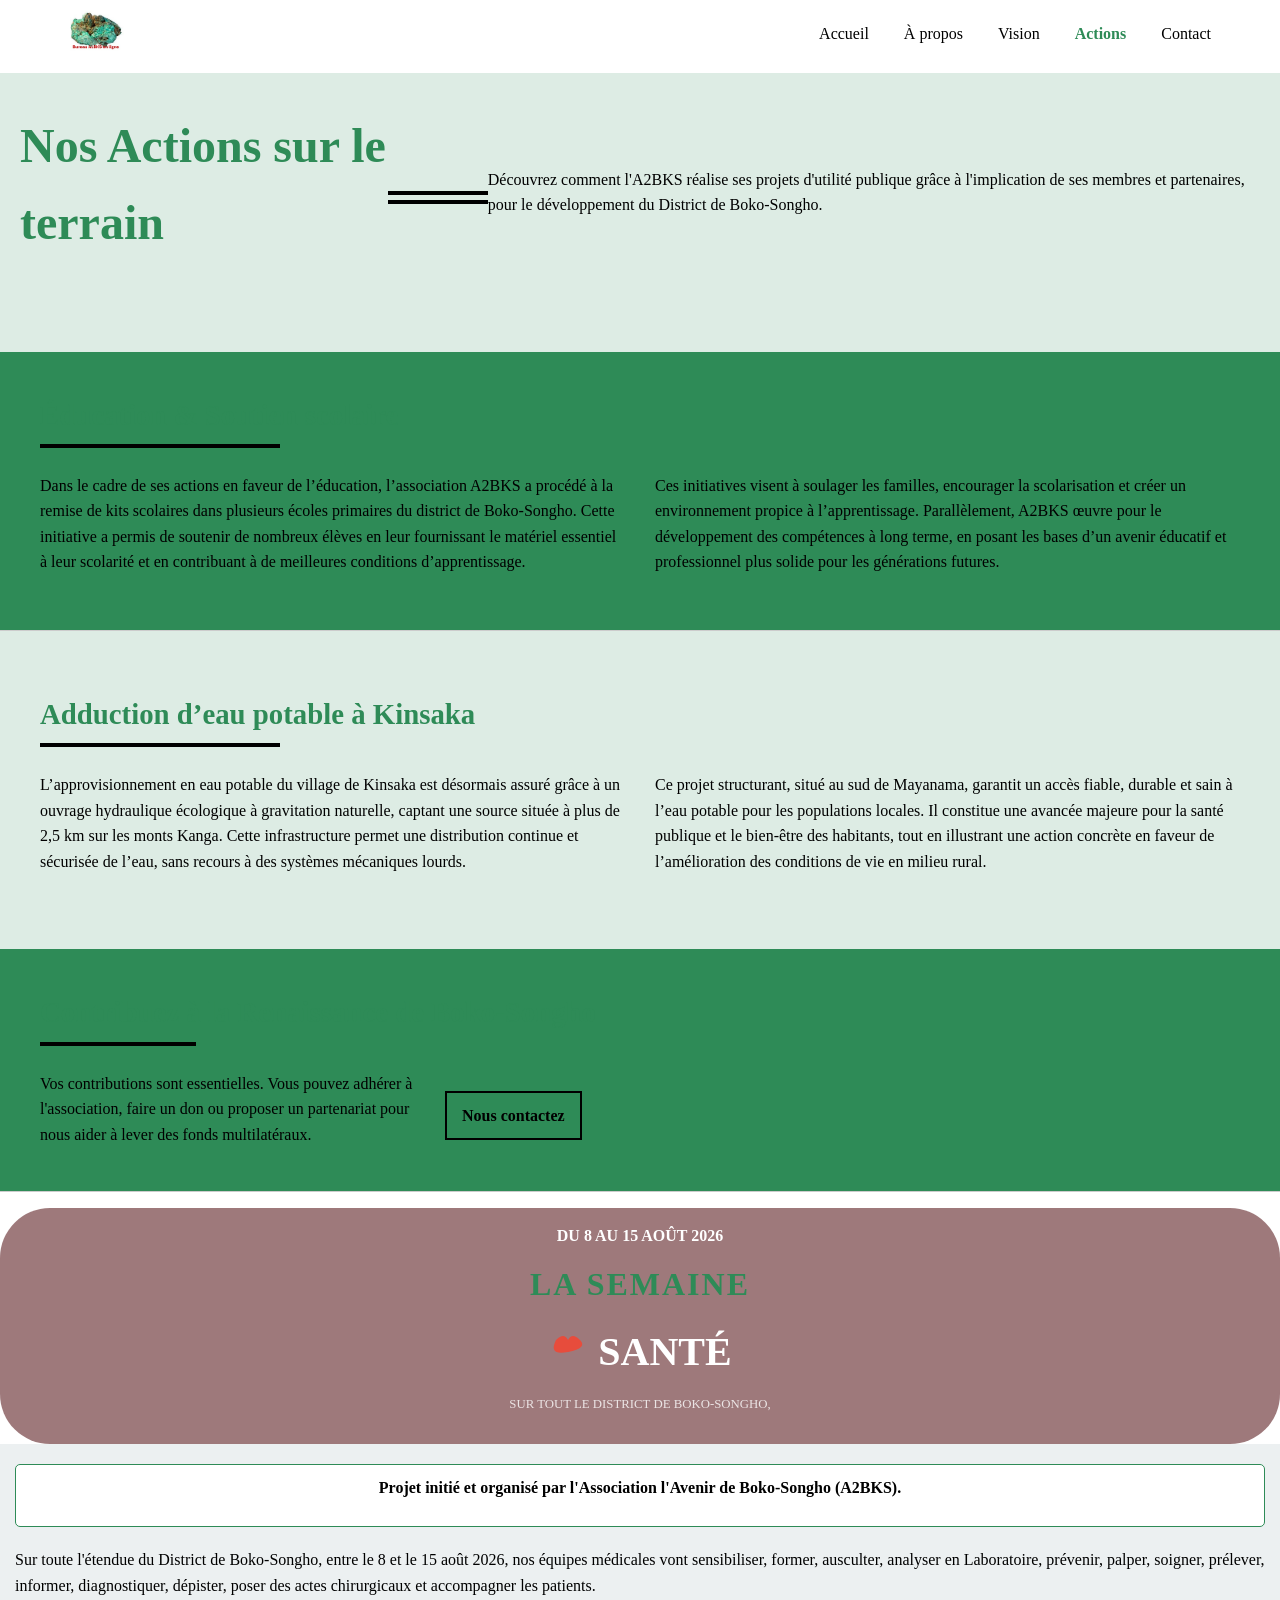
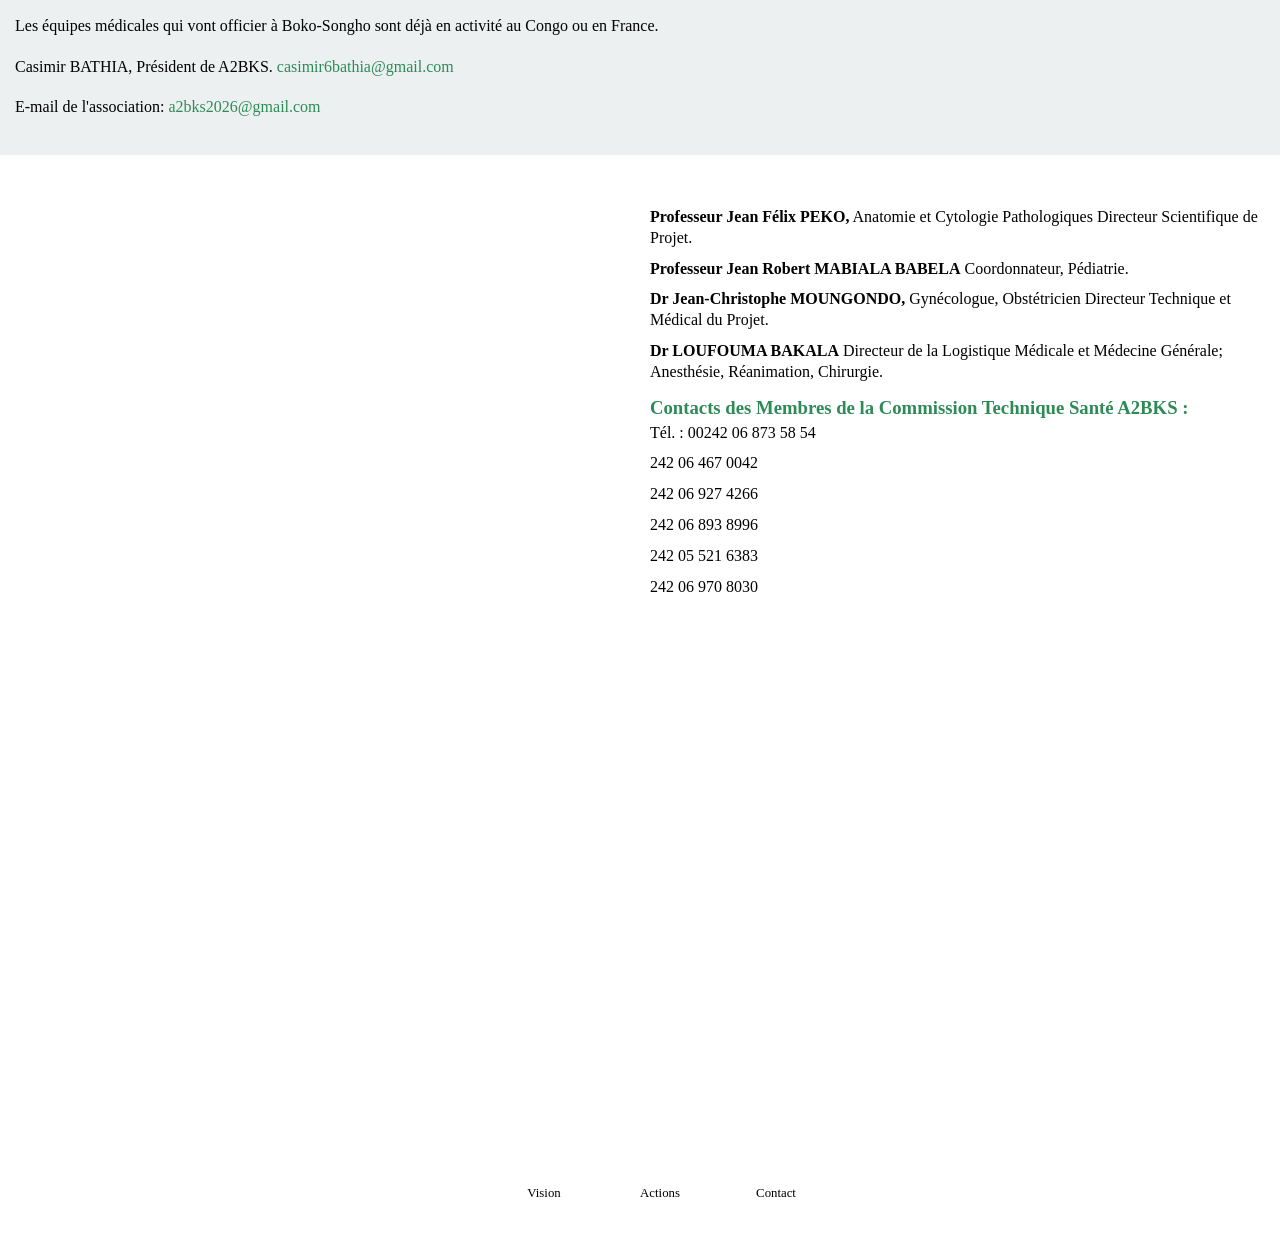
==== commit c60d49bc: "Fix script and image source paths in action.html" ====
--- a/action.html
+++ b/action.html
@@ -4,7 +4,7 @@
     <meta charset="UTF-8">
     <title>Bureau ALBKS en ligne</title>
     <link rel="stylesheet" href="stile.css">
-    <script src="script/script.js"></script>
+    <script src="script.js"></script>
     <meta name="viewport" content="width=device-width, initial-scale=1.0">
    
 </head>
@@ -12,7 +12,7 @@
 
 <header>
     <div class="logo">
-        <img src="image/logo-albks.png" alt="Logo ALBKS">
+        <img src="logo-albks.png" alt="Logo ALBKS">
     </div>
 
     <!-- Bouton Burger (visible uniquement sur mobile) -->
@@ -196,4 +196,4 @@
     </footer>
 
 </body>
-</html>+</html>
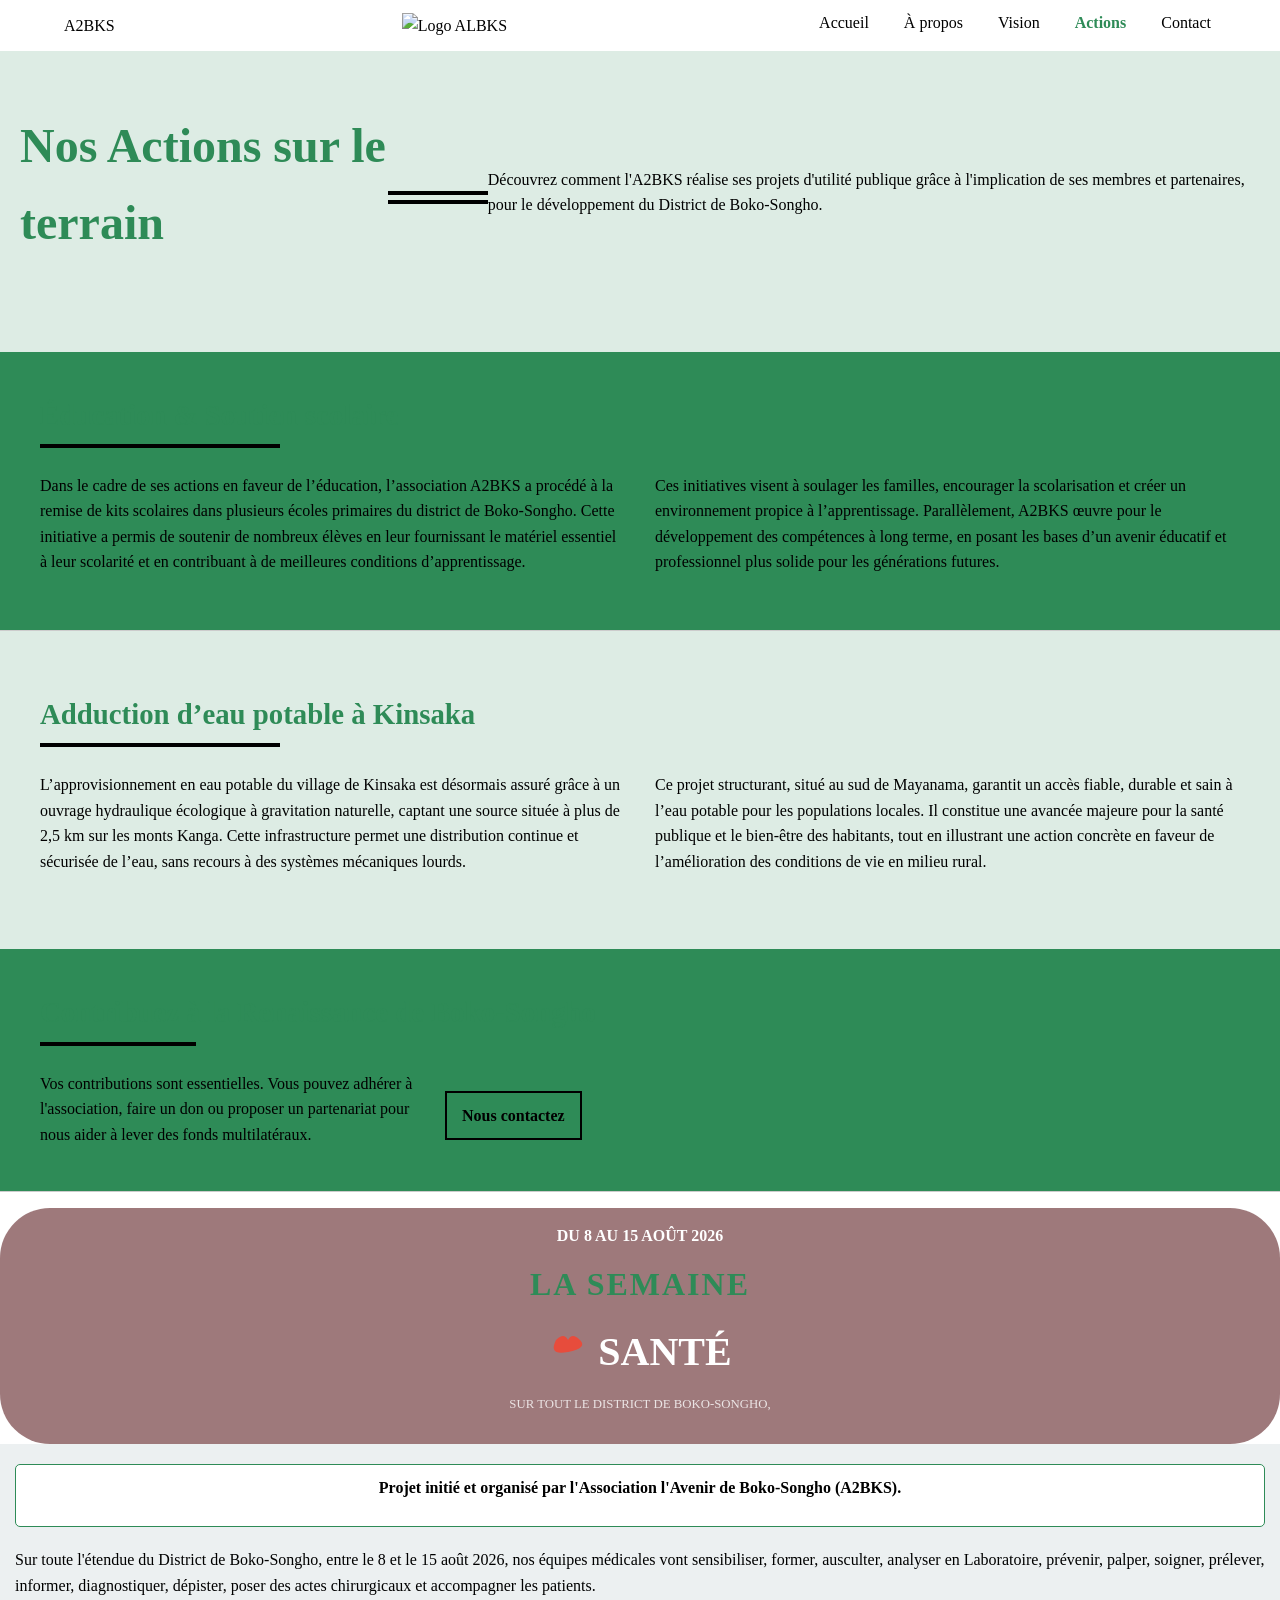
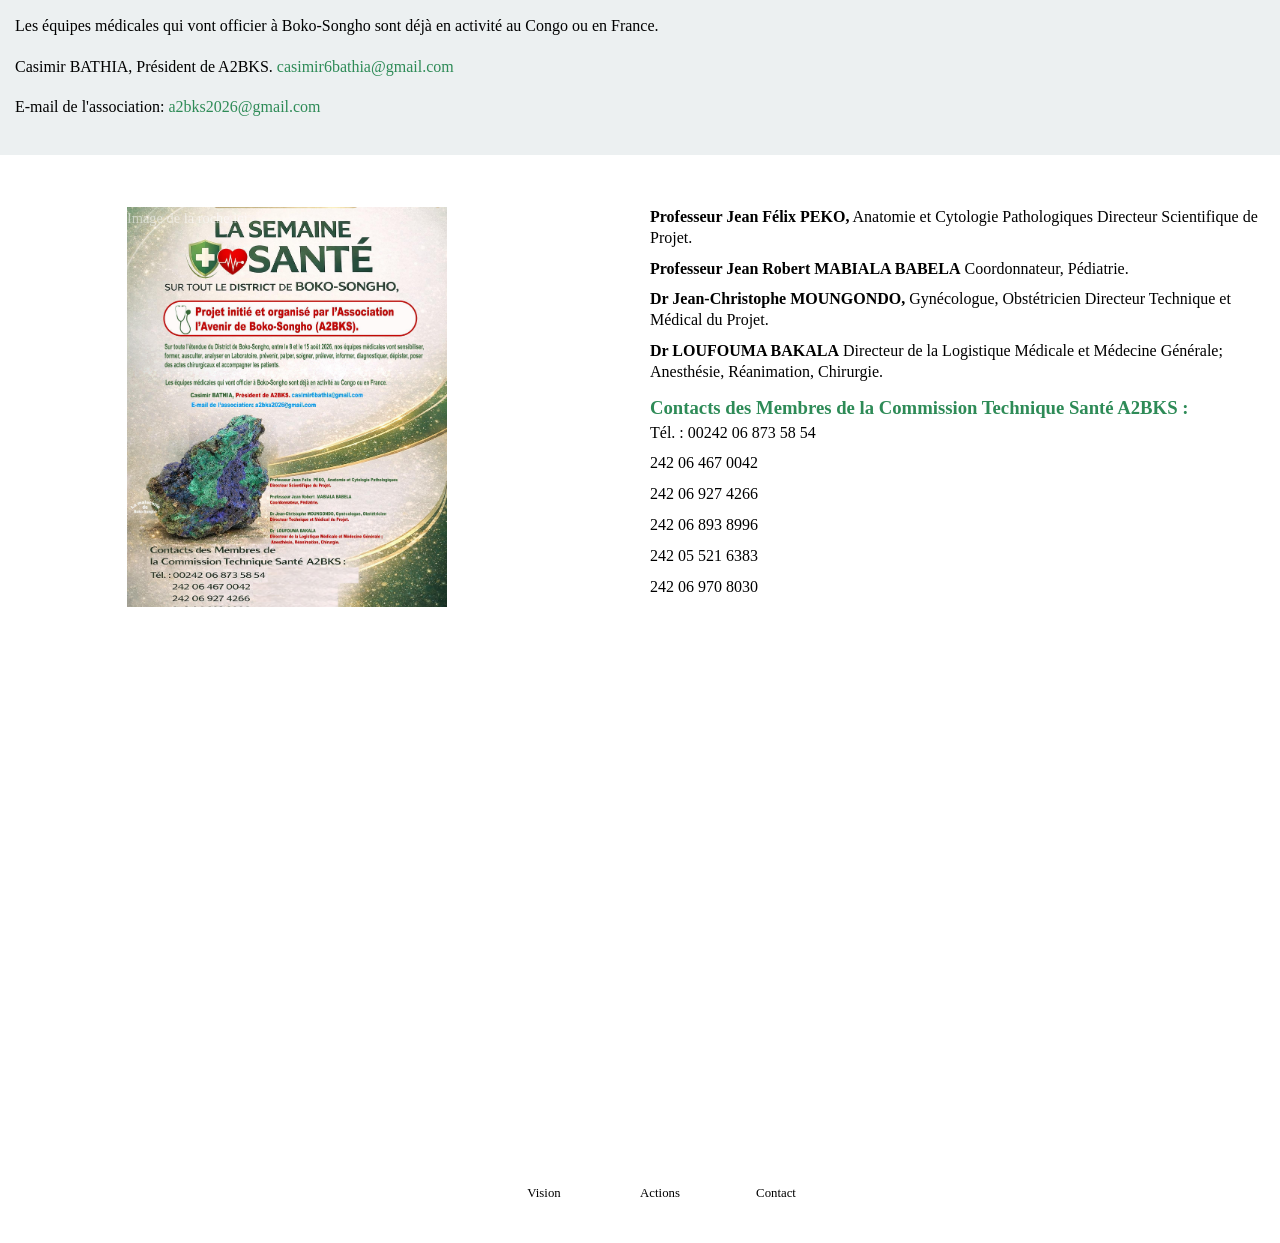
==== commit 69dc7408: "Update HTML structure and resource paths" ====
--- a/action.html
+++ b/action.html
@@ -4,15 +4,21 @@
     <meta charset="UTF-8">
     <title>Bureau ALBKS en ligne</title>
     <link rel="stylesheet" href="stile.css">
-    <script src="script.js"></script>
+    <script src="script/script.js"></script>
     <meta name="viewport" content="width=device-width, initial-scale=1.0">
    
 </head>
 <body class="body2">
 
-<header>
+<header id="header">
+
+       <!-- TEXTE AU DÉBUT -->
+    <div class="brand-text-other">
+        <span class="a">A</span>2BKS
+    </div>
+
     <div class="logo">
-        <img src="logo-albks.png" alt="Logo ALBKS">
+        <img src="image/logo-albks.png" alt="Logo ALBKS" class="hero-logo">
     </div>
 
     <!-- Bouton Burger (visible uniquement sur mobile) -->
@@ -23,14 +29,15 @@
     </div>
 
 <nav id="nav-menu">
-    <ul>
-        <li><a href="index.html" >Accueil</a></li>
+    <ul class="ul">
+        <li><a href="index.html">Accueil</a></li>
         <li><a href="apropos.html">À propos</a></li>
         <li><a href="vision.html">Vision</a></li>
-        <li  class="current"><a href="action.html">Actions</a></li>
+        <li class="current" ><a href="action.html">Actions</a></li>
         <li><a href="contact.html">Contact</a></li>
     </ul>
 </nav>
+
 </header>
 
 
@@ -171,20 +178,6 @@
 
 
 
-
-
-
-
-
-
-
-
-
-
-
-
-
-
     <footer>
         <nav>
             <ul>
--- a/stile.css
+++ b/stile.css
@@ -80,7 +80,7 @@
             height: 100vh;
             background:
                 linear-gradient(rgba(0,0,0,0.55), rgba(0,0,0,0.55)),
-                url("image/cover.png") center/cover no-repeat;
+                url("cover.png") center/cover no-repeat;
             display: flex;
             align-items: center;
             padding-left: 80px;
@@ -269,9 +269,9 @@
 }
 
 /* --- Remplacez ces URLs par vos chemins d'images réels --- */
-.item-1 { background-image: url('image/plomb.png'); }
-.item-2 { background-image: url('image/bois.png'); }
-.item-3 { background-image: url('image/domaine.png'); }
+.item-1 { background-image: url('plomb.png'); }
+.item-2 { background-image: url('bois.png'); }
+.item-3 { background-image: url('domaine.png'); }
 
 /* Superposition sombre pour améliorer le contraste du texte (comme dans l'image) */
 
@@ -467,7 +467,7 @@
 
 .hero-bandeau {
     /* Remplacez 'URL_DE_VOTRE_IMAGE.jpg' par le chemin de votre image */
-    background-image: url('image/avenir.png') ;
+    background-image: url('avenir.png') ;
     background-size: cover;
     background-position: center;
     background-color: black; /* Couleur de secours si l'image ne charge pas */
@@ -934,7 +934,7 @@
     left: 0;
     width: 100%;
     height: 40em; /* Hauteur de l'image visible */
-    background-image: url('image/cover.png'); 
+    background-image: url('cover.png'); 
     background-size: cover;
     background-position: center;
 }
@@ -1436,7 +1436,7 @@
    width: 20em;
    margin-left: 7em;
     /* Remplacez le dégradé par votre URL d'image */
-    background-image: url('image/affice.png'); 
+    background-image: url('affice.png'); 
     background-size: cover;
     background-position: center;
 
@@ -1638,6 +1638,13 @@
     .flyer-grid {
         grid-template-columns: 1fr;
     }
+        .flyer-image-placeholder {
+   height: 25em;
+   width: 20em;
+   margin-left: 4em;
+    background-size: cover;
+    background-position: center;
+}
 }
 
 /* --- VERSION MOBILE --- */
@@ -1686,7 +1693,7 @@
 
     .textes h1 { margin: 0; font-size: 1.8em; text-transform: uppercase; }
 
-    .article-secondaire .meta {
+    .article-secondaire .meta, h2 {
     font-size: 0.8em;
     color: var(--couleur-meta);
     margin-top: 5px;
@@ -1837,6 +1844,7 @@
            /* filter: invert(100%); */
         }
             header {
+                height: 5em;
                 flex-direction: column;
                 align-items: flex-start;
             }
@@ -1846,6 +1854,7 @@
             }
 
             .hero {
+                    height: 25em;
                 padding-left: 30px;
             }
 
@@ -1898,15 +1907,24 @@
     .logo {
         display: block;
     }
+           .logo img {
+            height: 5em;
+            width: auto;
+        }
 
     .burger {
         display: flex !important; /* Force l'affichage du burger */
         z-index: 101; /* Doit être au-dessus de tout */
     }
 
+          .burger span {
+     width:3em;
+     height: 0.3em;
+    }
+
     nav.active { left: 0; } /* On l'affiche quand la classe active est là */
 
     nav a { padding: 15px; display: block; border-bottom: 1px solid #eee; }
 }
 
-    +    
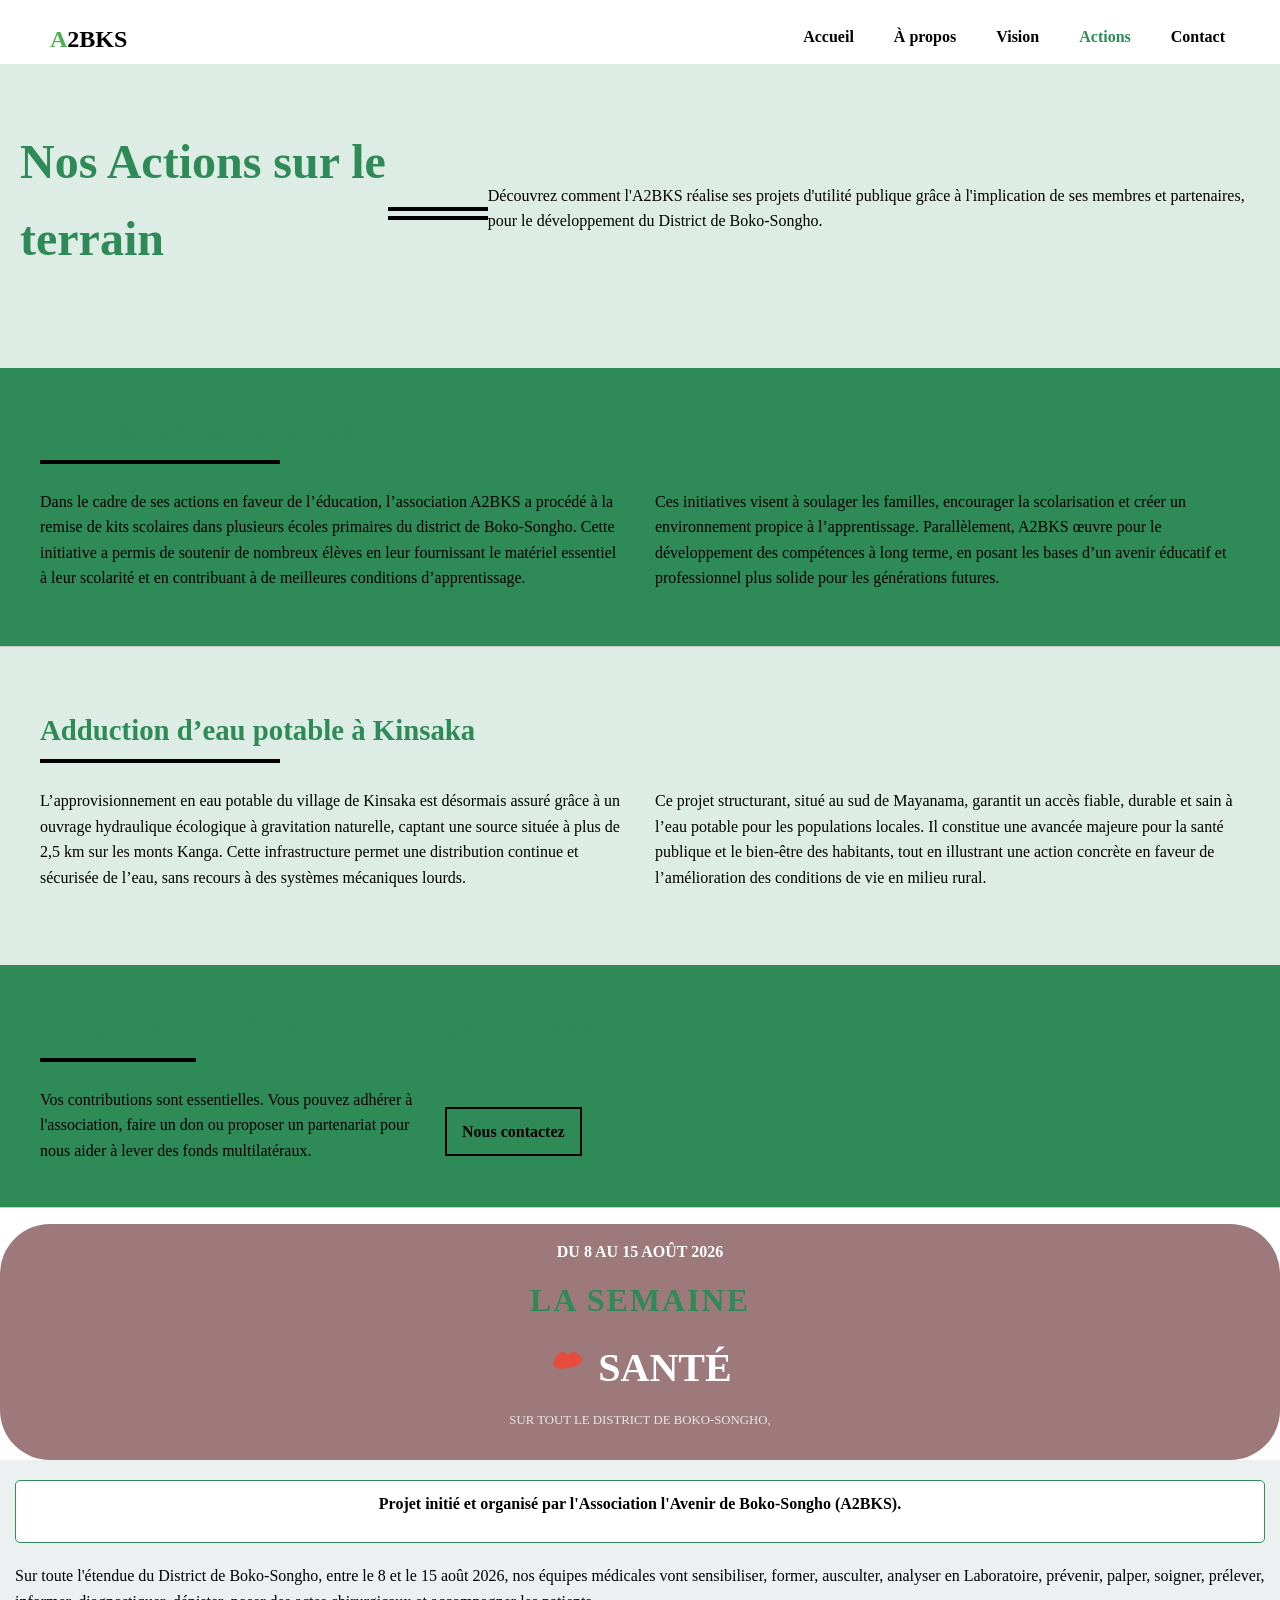
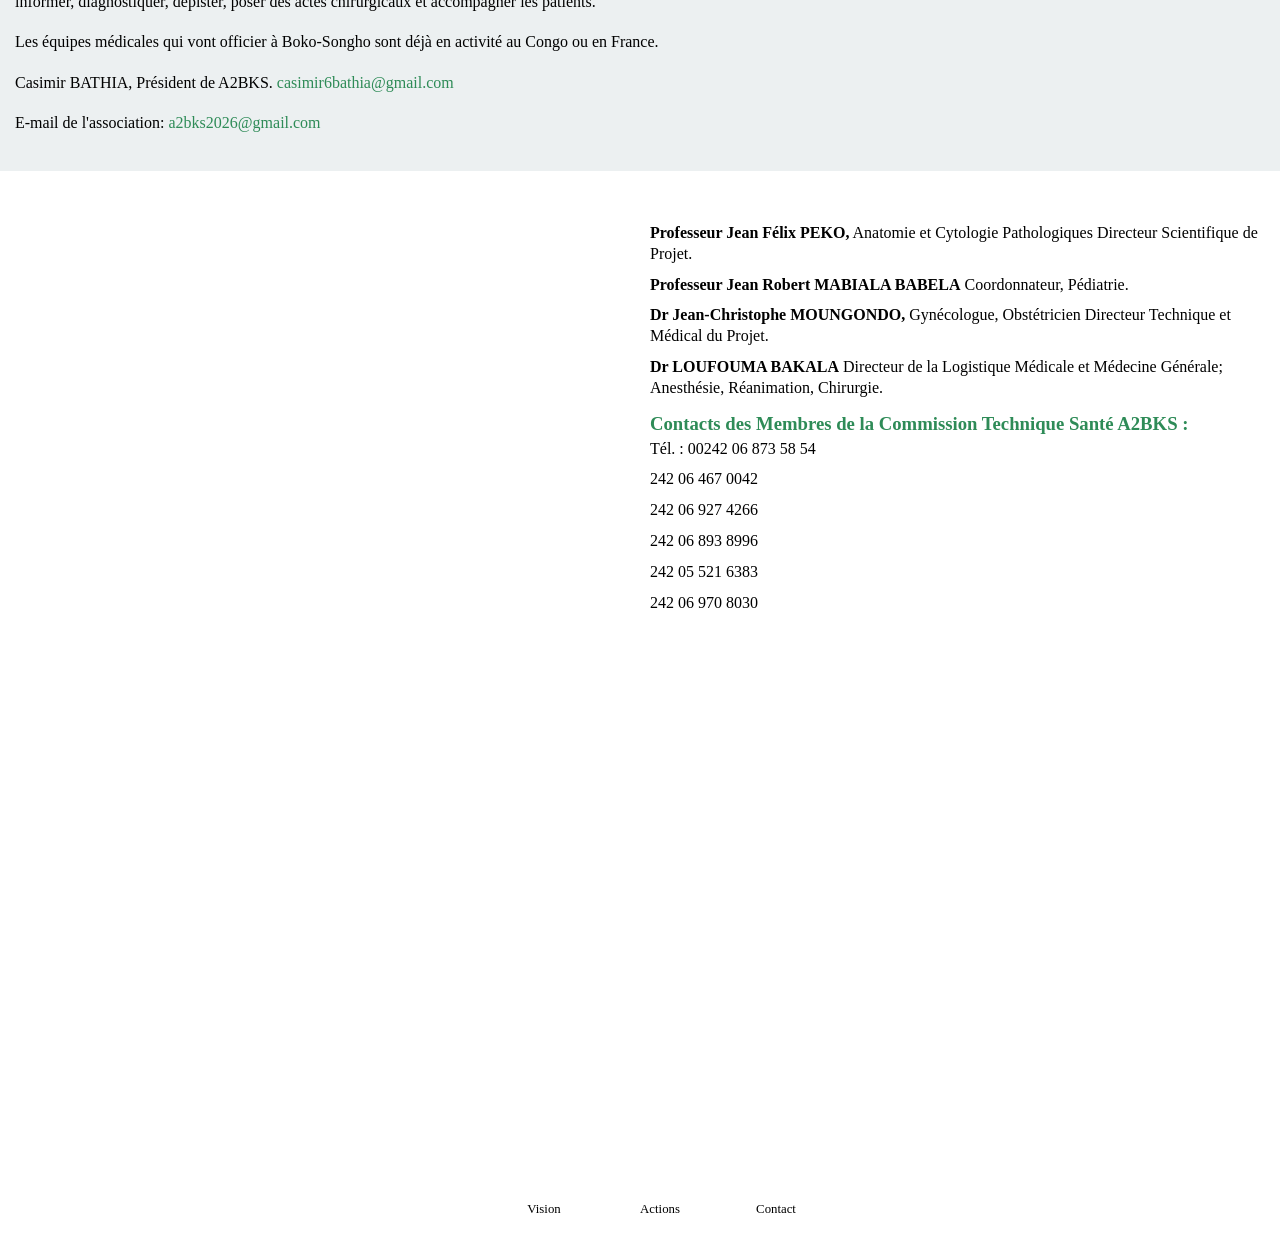
==== commit 4655f147: "Fix script and image source paths in action.html" ====
--- a/action.html
+++ b/action.html
@@ -4,7 +4,7 @@
     <meta charset="UTF-8">
     <title>Bureau ALBKS en ligne</title>
     <link rel="stylesheet" href="stile.css">
-    <script src="script/script.js"></script>
+    <script src="script.js"></script>
     <meta name="viewport" content="width=device-width, initial-scale=1.0">
    
 </head>
@@ -18,7 +18,7 @@
     </div>
 
     <div class="logo">
-        <img src="image/logo-albks.png" alt="Logo ALBKS" class="hero-logo">
+        <img src="logo-albks.png" alt="Logo ALBKS" class="hero-logo">
     </div>
 
     <!-- Bouton Burger (visible uniquement sur mobile) -->
@@ -178,6 +178,20 @@
 
 
 
+
+
+
+
+
+
+
+
+
+
+
+
+
+
     <footer>
         <nav>
             <ul>
--- a/stile.css
+++ b/stile.css
@@ -1,7 +1,113 @@
-
+/* HEADER */
+#header {
+    position: fixed;
+    width: 100%;
+    padding: 20px 50px;
+    display: flex;
+    justify-content: space-between;
+    align-items: center;
+    transition: all 0.4s ease;
+    z-index: 1000;
+}
+
+/* TEXTE A2BKS */
+.brand-text {
+    font-size: 24px;
+    font-weight: bold;
+    color: white;
+}
+
+
+.brand-text-other {
+    font-size: 24px;
+    font-weight: bold;
+    color: black;
+} 
+
+.brand-text-other .a {
+    color: #4CAF50; /* vert stylé */
+}
+
+
+.brand-text .a {
+    color: #4CAF50; /* vert stylé */
+}
+
+/* LOGO caché au début */
+.logo {
+    display: none;
+}
+
+.logo img {
+    height: 40px;
+}
+
+/* MENU PAR DÉFAUT */
+#header nav a {
+    color: white;
+    margin-left: 25px;
+    text-decoration: none;
+    transition: 0.3s;
+}
+
+ #header nav .ul a {
+    color: black;
+    margin-left: 25px;
+    text-decoration: none;
+    transition: 0.3s;
+}
+
+#header nav a:hover {
+    color: #4CAF50;
+}
+
+/* ===== ÉTAT SCROLL ===== */
+#header.scrolled {
+    background: white;
+}
+
+/* Texte devient noir */
+#header.scrolled nav a {
+    color: black;
+}
+
+/* ON CACHE LE TEXTE */
+#header.scrolled .brand-text,#header.scrolled  .brand-text-other {
+    display: none;
+}
+
+
+
+
+/* ON AFFICHE LE LOGO */
+#header.scrolled .logo {
+    display: block;
+}
+
+/* HEADER CACHÉ */
+#header.hidden {
+    transform: translateY(-100%);
+}
+
+.hero::before {
+    content: "";
+    position: absolute;
+    inset: 0;
+    background: rgba(0, 0, 0, 0.6); 
+}
+
+.hero-content {
+    position: relative;
+    z-index: 2;
+}
+
+
+        
+        
         /* ===== COULEURS (VERT DU LOGO) ===== */
         :root {
-            --vert-principal: #2e8b57;   /* vert logo */
+            --vert-principal: #4CAF50;   /* vert logo */
+            --vert: #2E7D32;
             --blanc: #ffffff;
             --noir: #000000;
             --rouge:#f00c00;
@@ -20,7 +126,8 @@
         }
 
         body {
-            font-family: Arial, Helvetica, sans-serif;
+            margin: 0;
+            font-family: Arial, sans-serif;
             background-color: var(--blanc);
             color: var(--blanc);
         }
@@ -31,7 +138,6 @@
             top: 0;
             left: 0;
             width: 100%;
-            background-color: var(--blanc);
             color: var(--noir);
             display: flex;
             align-items: center;
@@ -57,8 +163,9 @@
 
 #nav-menu ul li a {
     text-decoration: none;
-    color: black;
+    color: var(--blanc);
     padding: 5px 5px;
+    font-weight: bolder;
     transition: color 0.3s;
 }
      
@@ -78,54 +185,45 @@
         /* ===== HERO ===== */
         .hero {
             height: 100vh;
-            background:
-                linear-gradient(rgba(0,0,0,0.55), rgba(0,0,0,0.55)),
-                url("cover.png") center/cover no-repeat;
+            background: url("image/cover.png") center/cover no-repeat;
             display: flex;
             align-items: center;
             padding-left: 80px;
         }
 
-        .hero-content {
-            max-width: 700px;
-        }
-
-        .decor-line {
-            width: 60px;
-            height: 6px;
-            background-color: var(--vert-principal);
-            margin-bottom: 20px;
-        }
-
-        .hero h1 {
-            color: #fff;
-            font-size: 52px;
-            margin-bottom: 20px;
-        }
-
-        .hero p {
-            color: #fff;
-            font-size: 20px;
-            line-height: 1.6;
-            margin-bottom: 30px;
-        }
-
-        .hero a {
-            display: inline-flex;
-            align-items: center;
-            gap: 10px;
-            color: var(--blanc);
-            font-weight: bold;
-            text-decoration: none;
-            font-size: 18px;
-        }
-
-        .hero a span {
-            display: inline-block;
-            width: 30px;
-            height: 4px;
-            background-color: var(--vert-principal);
-        }
+/* OVERLAY (important) */
+.overlay {
+    position: absolute;
+    inset: 0;
+    background: rgba(0, 0, 0, 0.304);
+}
+
+/* CONTENU */
+.hero-content {
+    position: relative;
+    color: white;
+    max-width: 600px;
+}
+
+/* TITRES */
+.hero-content h1 {
+    font-size: 3.5rem;
+    margin: 0;
+    color: white;
+}
+
+.hero-content h2 {
+    font-size: 2rem;
+    color: #4CAF50;
+    margin: 10px 0;
+}
+
+.hero-content p {
+    font-size: 1.1rem;
+    color: #ddd;
+}
+
+
 
 
 
@@ -234,7 +332,7 @@
 nav a { margin-left: 20px; text-decoration: none; color: black; }
 
 .burger { display: none; cursor: pointer; flex-direction: column; gap: 5px; }
-.burger span { width: 30px; height: 3px; background: black; transition: 0.3s; }
+.burger span { width: 30px; height: 3px; background: var(--vert); transition: 0.3s; }
 
 /* Animation des barres du burger */
 .burger.open span:nth-child(1) {
@@ -269,9 +367,9 @@
 }
 
 /* --- Remplacez ces URLs par vos chemins d'images réels --- */
-.item-1 { background-image: url('plomb.png'); }
-.item-2 { background-image: url('bois.png'); }
-.item-3 { background-image: url('domaine.png'); }
+.item-1 { background-image: url('image/plomb.png'); }
+.item-2 { background-image: url('image/bois.png'); }
+.item-3 { background-image: url('image/domaine.png'); }
 
 /* Superposition sombre pour améliorer le contraste du texte (comme dans l'image) */
 
@@ -467,7 +565,7 @@
 
 .hero-bandeau {
     /* Remplacez 'URL_DE_VOTRE_IMAGE.jpg' par le chemin de votre image */
-    background-image: url('avenir.png') ;
+    background-image: url('image/avenir.png') ;
     background-size: cover;
     background-position: center;
     background-color: black; /* Couleur de secours si l'image ne charge pas */
@@ -551,7 +649,7 @@
     text-align: center; /* Centre le titre et le texte par défaut */
 }
 
-h2 {
+.content h2 {
     color: var(--vert-principal); /* Couleur du titre */
     margin-bottom: 20px;
     border-bottom: 1px solid var(--rouge); /* Soulignement comme dans l'image */
@@ -934,7 +1032,7 @@
     left: 0;
     width: 100%;
     height: 40em; /* Hauteur de l'image visible */
-    background-image: url('cover.png'); 
+    background-image: url('image/cover.png'); 
     background-size: cover;
     background-position: center;
 }
@@ -953,6 +1051,10 @@
     padding-left: 5%; /* Marge pour le texte */
 }
 
+.action-page-intro .intro-banner-yellow {
+    margin-top: 4em;
+}
+
 .banner-content {
     display: flex;
     align-items: center;
@@ -1355,13 +1457,19 @@
     color: white;
     padding: 15px;
     text-align: center;
-    margin-top: 15%;
+    margin-top: 18%;
+    align-items: center;
       box-shadow:
 1px 5px 1px #666,
  1px 1px 3px #666,
 1px  5px 1px #666,
  3px  1px 1px #666;
     border-radius: 50px 50px 50px 50px;
+}
+
+.merci h2{
+    font-size: 2em;
+    text-align: center;
 }
 
 .header-date {
@@ -1436,10 +1544,9 @@
    width: 20em;
    margin-left: 7em;
     /* Remplacez le dégradé par votre URL d'image */
-    background-image: url('affice.png'); 
+    background-image: url('image/affice.png'); 
     background-size: cover;
     background-position: center;
-
 }
 
 
@@ -1555,13 +1662,11 @@
 
 }
 #statut-legal h2{
-    font-size: 3em;
-               color: var(--vert-principal); /* Le jaune vif */
-                 text-shadow:
-  5px 5px 0 #821813,
-   2px 2px 0 #821813;
-
-        
+font-size: 2.5em;
+margin-bottom: 1em;
+color: var(--vert-principal); /* Le jaune vif */
+text-shadow: 5px 5px 0 #821813,
+             2px 2px 0 #821813;      
 }
 
 #statut-legal p {
@@ -1638,24 +1743,55 @@
     .flyer-grid {
         grid-template-columns: 1fr;
     }
-        .flyer-image-placeholder {
+
+.flyer-image-placeholder {
    height: 25em;
    width: 20em;
    margin-left: 4em;
     background-size: cover;
     background-position: center;
 }
+
+.merci {
+    background-color: #225f579a;
+    color: white;
+    padding: 15px;
+    text-align: center;
+    margin-top: 37%;
+    align-items: center;
+      box-shadow:
+1px 5px 1px #666,
+ 1px 1px 3px #666,
+1px  5px 1px #666,
+ 3px  1px 1px #666;
+    border-radius: 50px 50px 50px 50px;
+}
+
+.merci h2{
+    font-size: 1.8em;
+    text-align: center;
+}
 }
 
 /* --- VERSION MOBILE --- */
 @media (max-width: 768px) {
+
+        .hero-logo,
+        .hero-title {
+        opacity: 0;
+        visibility: hidden;
+        transition: 0.3s;
+    }
     
     #statut-legal {
+        align-items: center;
+        margin: 0em 0;
         padding: 10px;
         text-align: center; /* Centre le texte pour un meilleur look mobile */
     }
 
     #statut-legal h2 {
+        margin: 3em 1em 1em 2em;
         font-size: 1.8em; /* Réduit le titre géant sur mobile */
         text-shadow: 2px 2px 0 #821813; /* Ombre plus discrète */
     }
@@ -1720,7 +1856,7 @@
     flex-direction: column;
     align-items: center;
     padding: 0;
-    margin-top: -1em;
+    margin-top: 6em;
   }
   .bio-section h2{
      border-bottom: 1px solid #fff;
@@ -1854,13 +1990,14 @@
             }
 
             .hero {
-                    height: 25em;
+           
                 padding-left: 30px;
             }
 
             .hero h1 {
                 font-size: 36px;
             }
+
 
                 #nav-menu ul {
         flex-direction: column; /* Empile les li verticalement sur mobile */
@@ -1904,10 +2041,13 @@
         position: relative;
     }
 
+
+
     .logo {
         display: block;
     }
-           .logo img {
+
+        .logo img {
             height: 5em;
             width: auto;
         }
@@ -1916,15 +2056,17 @@
         display: flex !important; /* Force l'affichage du burger */
         z-index: 101; /* Doit être au-dessus de tout */
     }
-
-          .burger span {
+    .burger span {
      width:3em;
      height: 0.3em;
     }
 
-    nav.active { left: 0; } /* On l'affiche quand la classe active est là */
-
-    nav a { padding: 15px; display: block; border-bottom: 1px solid #eee; }
+    nav.active { left: 0; background-color: rgba(39, 60, 75, 0.979);} /* On l'affiche quand la classe active est là */
+
+    nav a{ padding: 15px; display: block; border-bottom: 1px solid #eee;}
+#header nav .ul a { padding: 15px; display: block; border-bottom: 1px solid #eee; color: white;}
+#header nav .ul .current a { color: #4CAF50;}
 }
 
     
+    
